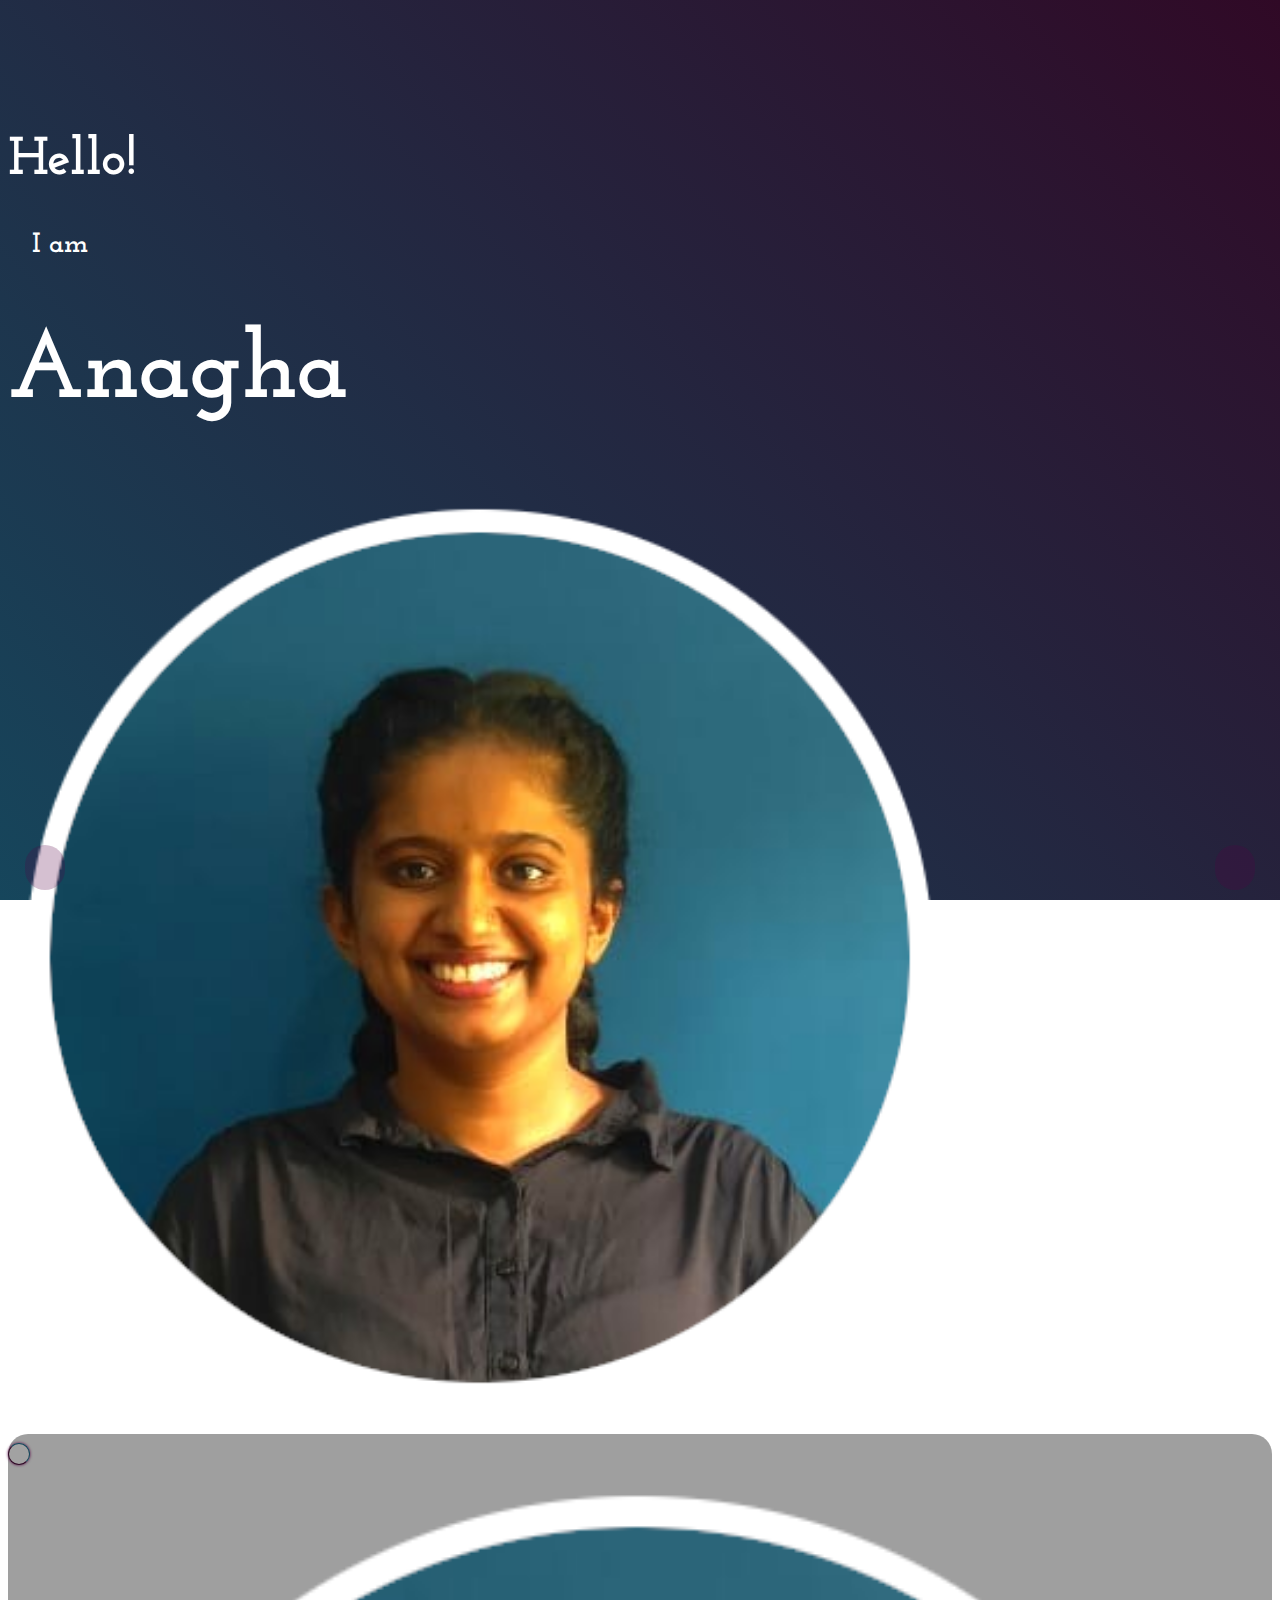
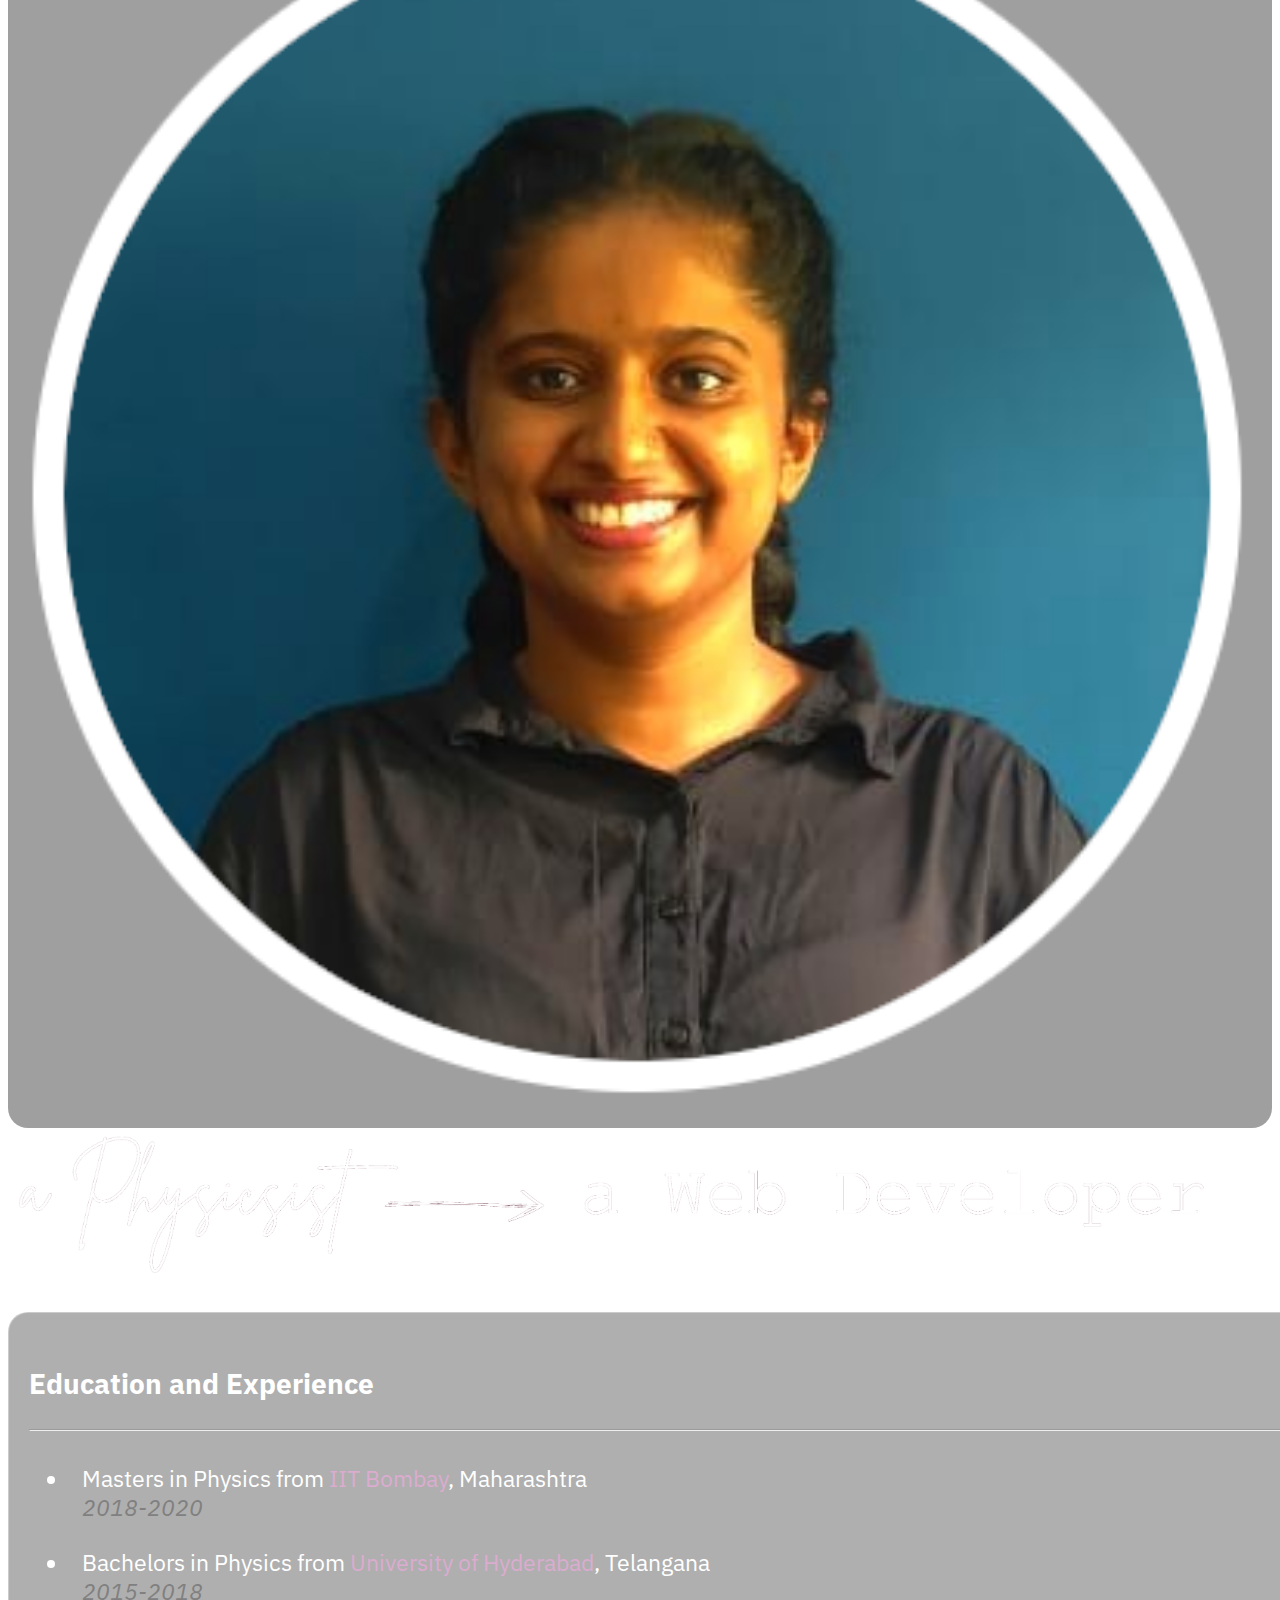
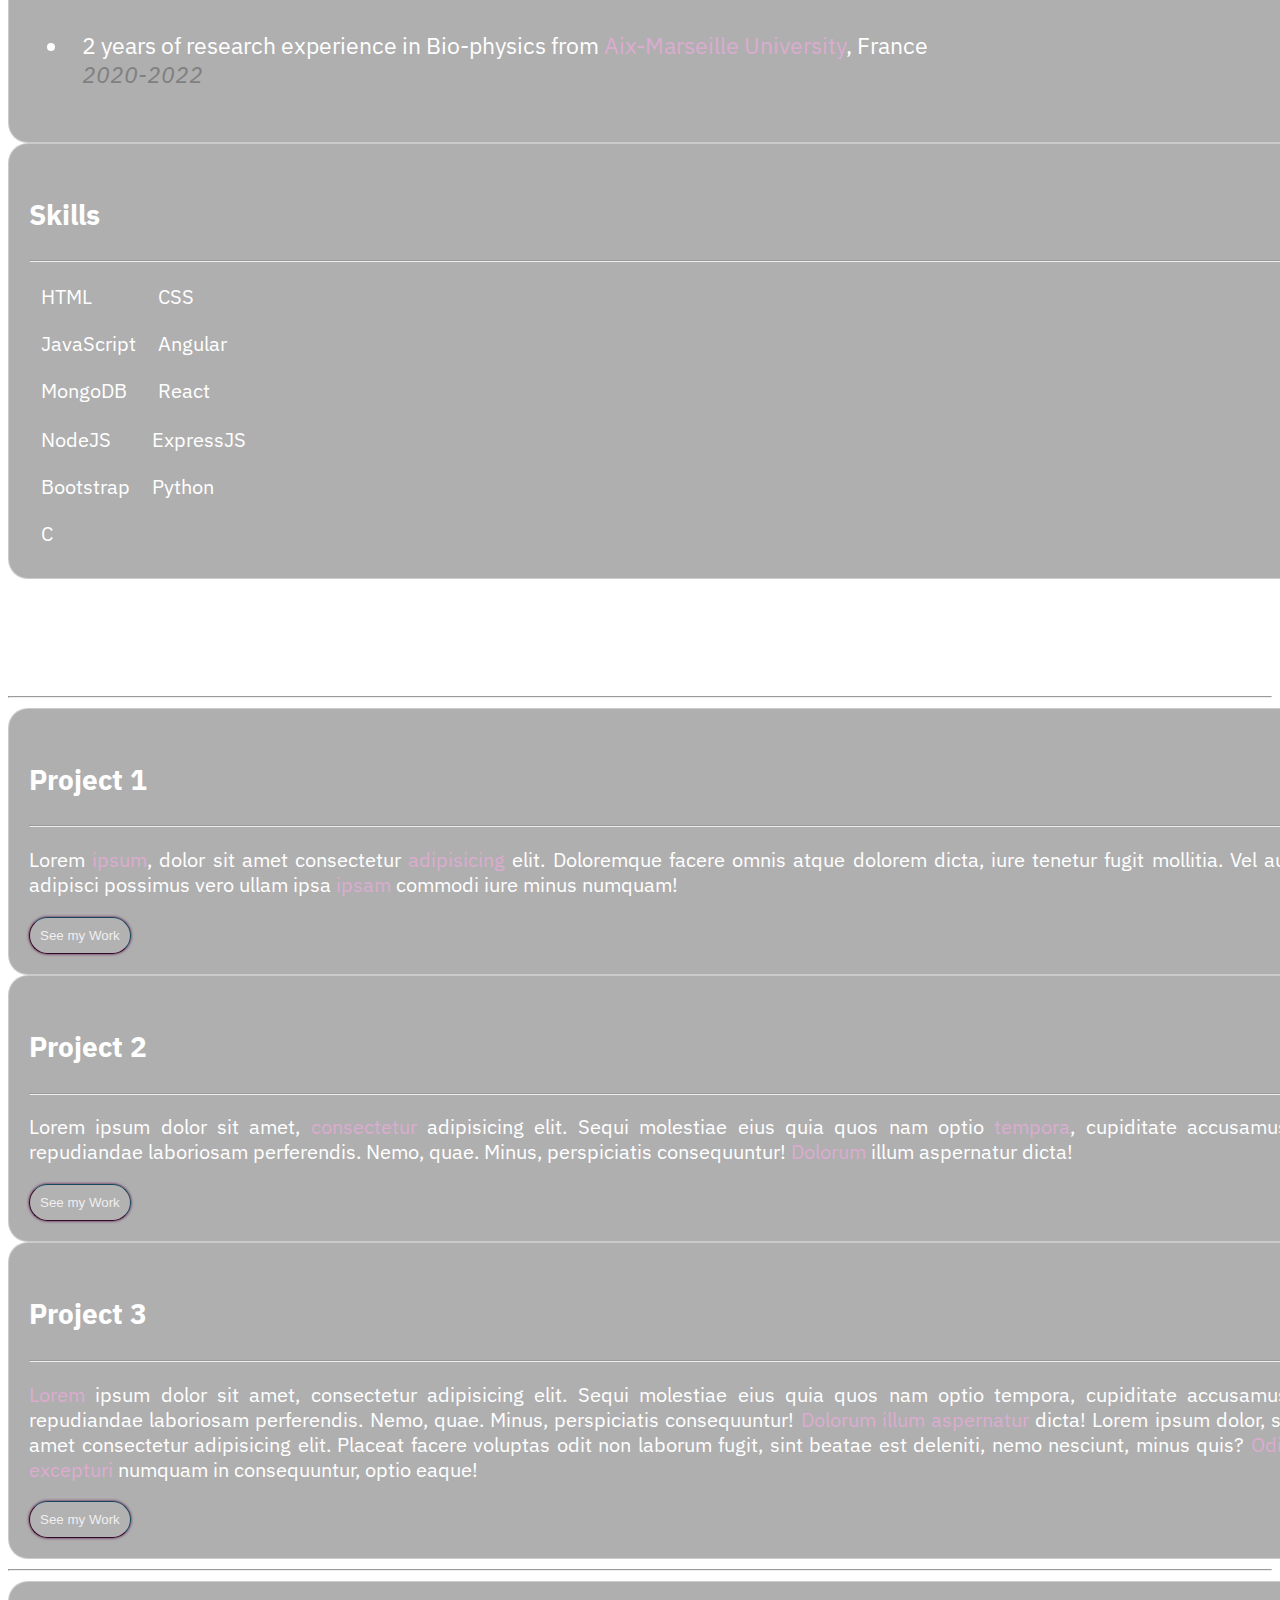
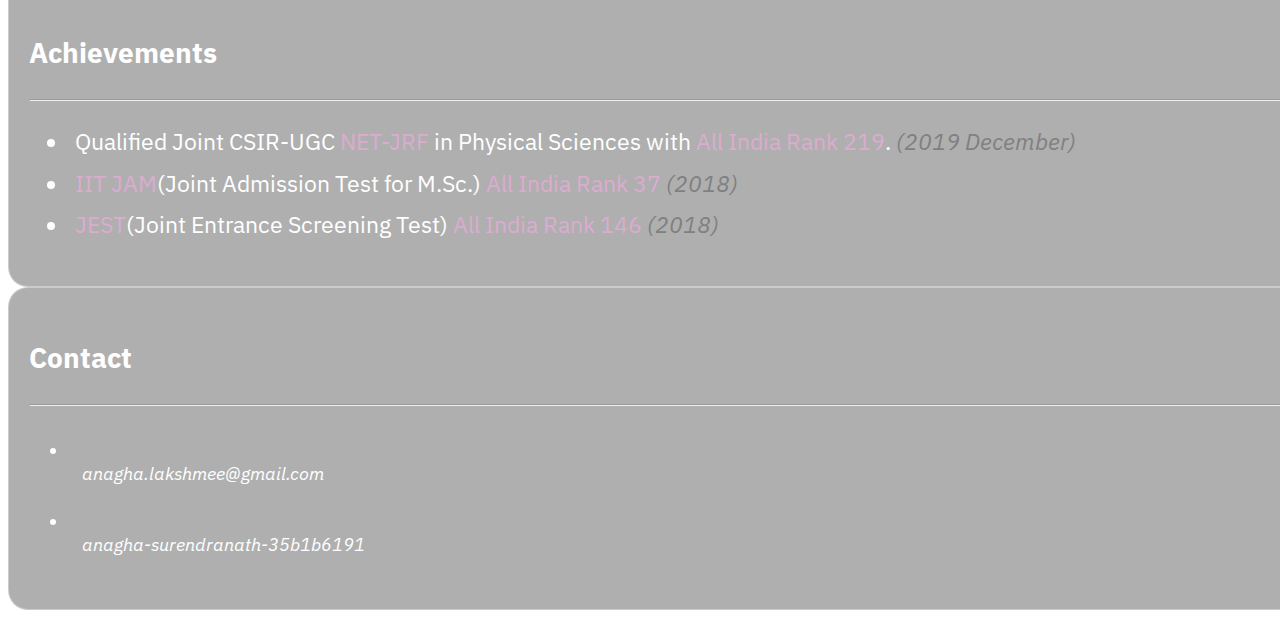
==== index.html @ 456cddeb "modad-dialogue-centered" ====
<!DOCTYPE html>
<html lang="en">

<head>
    <meta charset="UTF-8">
    <meta name="viewport" content="width=device-width, initial-scale=1.0">
    <title>Hello! I am Anagha</title>
    <link rel="stylesheet" href="https://cdnjs.cloudflare.com/ajax/libs/font-awesome/6.4.2/css/all.min.css"
        integrity="sha512-z3gLpd7yknf1YoNbCzqRKc4qyor8gaKU1qmn+CShxbuBusANI9QpRohGBreCFkKxLhei6S9CQXFEbbKuqLg0DA=="
        crossorigin="anonymous" referrerpolicy="no-referrer" />
    <link href="https://cdn.jsdelivr.net/npm/bootstrap@5.3.2/dist/css/bootstrap.min.css" rel="stylesheet"
        integrity="sha384-T3c6CoIi6uLrA9TneNEoa7RxnatzjcDSCmG1MXxSR1GAsXEV/Dwwykc2MPK8M2HN" crossorigin="anonymous">
    <script src="https://cdn.jsdelivr.net/npm/bootstrap@5.3.2/dist/js/bootstrap.bundle.min.js"
        integrity="sha384-C6RzsynM9kWDrMNeT87bh95OGNyZPhcTNXj1NW7RuBCsyN/o0jlpcV8Qyq46cDfL"
        crossorigin="anonymous"></script>
    <link rel="stylesheet" href="./style.css">

</head>

<body>

    <!---fixed elements starts here-->
    <a href="#section1">
        <div class="up">
            <i class="fa-solid fa-chevron-up"></i>
        </div>
    </a>
    <a href="#contactsection">
        <div class="contactme">
            <i class="fa-regular fa-envelope"></i>
        </div>
    </a>
    <!--Fixed elements ends here-->

    <main class="container-lg m-x:auto p-3">

        <div class="intro" id="section1">
            <!----hello---->
            <div class="mx-auto  my-0 container w-75">
                <div class="row py-0">
                    <div class="col-md-6">
                        <dic class="hello mx-auto p-0 my-0">
                            <h2 class="text-white d-inline-block m-0 hello">Hello! </h2>
                            <h3 class="text-white text-left d-inline-block m-0 iam">&nbsp;&nbsp; I am </h3>
                            <h1 class="text-white m-0 anagha">Anagha</h1>
                        </dic>
                    </div>
                    <div class="col-md-6 pe-5">


                        <img src="./images/photo.png" alt="My Photo" class="dp mx-5 btn"  data-bs-toggle="modal"
                        data-bs-target="#exampleModal" width="75%">
                        <!-- Button trigger modal -->
                        <!-- <button type="button" class="btn btn-primary" data-bs-toggle="modal"
                            data-bs-target="#exampleModal">
                            Launch demo modal
                        </button> -->

                        <!-- Modal -->
                        <div class="modal fade" id="exampleModal" tabindex="-1" aria-labelledby="My Photo"
                            aria-hidden="true">
                            <div class="modal-dialog modal-dialog-centered">
                                <div class="modal-content"  data-bs-theme="dark"  data-bs-dismiss="modal">
                                    
                                            <button type="button" class="btn-close" data-bs-dismiss="modal"
                                                aria-label="Close" ></button>
                                        
                                    
                                    <div class="modal-body">
                                        <img src="./images/photo.png" alt="My Photo" width="100%">
                                    </div>
                                </div>
                            </div>
                        </div>


                    </div>
                </div>
            </div>

            <!---a webdeveloper!--->
            <div class="caption ">
                <img src="./images/a Web Developer.png" alt="a Physicsist to a Web Developer!" width="95%">
                <img src="./images/curser-2.gif" alt="" style="width:0.3%;vertical-align:top;padding-top:2.5%;">
            </div>
        </div>
        <div class="row secondrow g-3">
            <div class="col-lg-8">
                <div class="education bubble">
                    <h3 class="bubblehead">
                        <i class="fa-solid fa-graduation-cap"></i> Education and Experience
                    </h3>
                    <hr>
                    <ul>
                        <li>
                            Masters in Physics from <span class="pink">IIT Bombay</span>, Maharashtra <br>
                            <span class="year"> 2018-2020</span> <span class="cgpa d-inline-block mx-5 p-1"> CGPA :
                                8.86/10 </span>
                        </li>
                        <li>
                            Bachelors in Physics from <span class="pink">University of Hyderabad</span>, Telangana
                            <br>
                            <span class="year"> 2015-2018</span><span class="cgpa d-inline-block mx-5 p-1"> CGPA :
                                8.82/10</span>

                        </li>
                        <li>
                            2 years of research experience in Bio-physics from <span class="pink">Aix-Marseille
                                University</span>, France<br>
                            <span class="year"> 2020-2022</span> <span class="cgpa d-inline-block mx-5 p-1">
                                Co-authorship in paper (accepted by PNAS)</span>

                        </li>
                    </ul>
                </div>


            </div>
            <div class="col-lg-4">

                <div class="skills bubble">
                    <h3 class="bubblehead">
                        <i class="fa-solid fa-laptop-code"></i> Skills
                    </h3>
                    <hr>
                    <table class="skilltable d-inline-block">
                        <tr>
                            <td><i class="fa-brands fa-html5"></i> HTML</td>
                            <td><i class="fa-brands fa-css3-alt"></i> CSS</td>
                        </tr>
                        <tr>
                            <td><i class="fa-brands fa-square-js"></i> JavaScript</td>
                            <td><i class="fa-brands fa-angular"></i> Angular</td>
                        </tr>
                        <tr>
                            <td><i class="fa-solid fa-database"></i> MongoDB</td>
                            <td><i class="fa-brands fa-react"></i> React</td>
                        </tr>

                    </table>
                    <table class="skilltable d-inline-block">
                        <tr>
                            <td><i class="fa-brands fa-node"></i> NodeJS</td>
                            <td> ExpressJS</td>
                        </tr>
                        <tr>
                            <td><i class="fa-brands fa-bootstrap"></i> Bootstrap</td>
                            <td><i class="fa-brands fa-python"></i> Python</td>
                        </tr>
                        <tr>
                            <td><i class="fa-solid fa-copyright"></i> C</td>
                            <td></td>
                        </tr>
                    </table>
                </div>
            </div>
        </div>
        <br>
        <h3 class="bubblehead ps-3">
            <i class="fa-regular fa-folder-open"></i> My Projects
        </h3>
        <hr>
        <div class="row thirdrow g-3">
            <div class="col-lg-6">
                <div class="education bubble">
                    <h3 class="bubblehead">
                        <i class="fa-regular fa-file"></i> Project 1
                    </h3>
                    <hr>
                    <p>
                        Lorem <span class="pink">ipsum</span>, dolor sit amet consectetur <span
                            class="pink">adipisicing</span> elit. Doloremque facere omnis atque
                        dolorem
                        dicta, iure tenetur fugit mollitia. Vel aut adipisci possimus vero ullam ipsa <span
                            class="pink">ipsam</span> commodi
                        iure
                        minus numquam!
                    </p>
                    <div class="text-center">
                        <button> See my Work </button>
                    </div>

                </div>


            </div>
            <div class="col-lg-6">

                <div class="bubble">
                    <h3 class="bubblehead">
                        <i class="fa-regular fa-file"></i> Project 2
                    </h3>
                    <hr>
                    <p>
                        Lorem ipsum dolor sit amet, <span class="pink">consectetur</span> adipisicing elit. Sequi
                        molestiae eius quia quos nam
                        optio <span class="pink">tempora</span>, cupiditate accusamus, repudiandae laboriosam
                        perferendis. Nemo, quae. Minus,
                        perspiciatis consequuntur! <span class="pink">Dolorum</span> illum aspernatur dicta!
                    </p>
                    <div class="text-center">
                        <button> See my Work </button>
                    </div>



                </div>
            </div>
            <div class="col-lg-12">
                <div class="bubble">
                    <h3 class="bubblehead">
                        <i class="fa-regular fa-file"></i> Project 3
                    </h3>
                    <hr>
                    <p>
                        <span class="pink">Lorem</span> ipsum dolor sit amet, consectetur adipisicing elit. Sequi
                        molestiae eius quia quos nam
                        optio tempora, cupiditate accusamus, repudiandae laboriosam perferendis. Nemo, quae. Minus,
                        perspiciatis consequuntur! <span class="pink">Dolorum illum aspernatur</span> dicta!
                        Lorem ipsum dolor, sit amet consectetur adipisicing elit. Placeat facere voluptas odit non
                        laborum fugit, sint beatae est deleniti, nemo nesciunt, minus quis? <span class="pink">Odio
                            excepturi</span> numquam
                        in
                        consequuntur, optio eaque!
                    </p>
                    <div class="text-center">
                        <button> See my Work </button>
                    </div>


                </div>
            </div>
        </div>
        <hr>


        <div class="row fourthrow g-3">
            <!---Achievements-->
            <div class="col-lg-8">
                <div class="achievements bubble">
                    <h3 class="bubblehead">
                        <i class="fa-solid fa-award"></i> Achievements
                    </h3>
                    <hr>
                    <ul class="achievements">
                        <li>
                            Qualified Joint CSIR-UGC <span class="pink">NET-JRF</span> in Physical Sciences
                            with <span class="pink">All India Rank 219</span>. <span class="year">(2019 December)
                            </span> </li>
                        <li>
                            <span class="pink">IIT JAM</span>(Joint Admission Test for M.Sc.) <span class="pink">All
                                India Rank 37</span> <span class="year">(2018)</span>
                        </li>
                        <li>
                            <span class="pink">JEST</span>(Joint Entrance Screening Test) <span class="pink">All
                                India
                                Rank 146</span> <span class="year">(2018)</span>
                        </li>
                    </ul>
                </div>

            </div>
            <!--Contact-->
            <div class="col-lg-4">
                <div class="contact bubble" id="contactsection">
                    <h3 class="bubblehead">
                        <i class="fa-regular fa-address-card"></i> Contact
                    </h3>
                    <hr>
                    <ul class="contact">
                        <li>
                            <a href="mailto:anagha.lakshmee@gmail.com"><i class="fa-solid fa-envelope"></i> <br>
                                anagha.lakshmee@gmail.com</a>
                        <li>
                            <a href="https://www.linkedin.com/in/anagha-surendranath-35b1b6191/" traget="_blank"><i
                                    class="fa-brands fa-linkedin"></i> <br> anagha-surendranath-35b1b6191</a>
                        </li>

                    </ul>
                </div>


            </div>

        </div>




    </main>
</body>

</html>
---- style.css ----
@import url('https://fonts.googleapis.com/css2?family=Amatic+SC&family=Exo&family=Gruppo&family=IBM+Plex+Mono:wght@300&family=IBM+Plex+Sans:wght@300&family=Josefin+Slab:wght@300&family=Montserrat+Alternates&family=Ubuntu+Mono&family=Varela+Round&family=Victor+Mono:wght@100&display=swap');

body {
    background-image: linear-gradient(45deg, #16465c, rgb(48, 9, 38));
    background-attachment: fixed;
    /* font-family: 'Ubuntu Mono', monospace; */
    /* font-family: 'Varela Round', sans-serif; */
    /* font-family: 'IBM Plex Mono', monospace; */
    /* font-family: 'Victor Mono', monospace; */
    font-family: 'IBM Plex Sans', sans-serif;
    color: white;
    font-size: calc(7px + 1vw);
}

.year {
    font-style: italic;
    color: grey;
}

p {
    text-align: justify;
}

li {
    font-size: calc(10px + 1vw);
    padding: 1vw;
}

.contact li,
.contact a {
    font-size: calc(5px + 1vw);
    text-decoration: none;
    font-style: italic;
    color: white;

}

.achievements li {
    padding: 0.5vw;
}

i {
    color: rgb(219, 172, 207);
}

h1 {
    font-size: calc(20px + 6vw);
}

h2 {
    font-size: calc(15px + 3vw);
}

h3 {
    font-size: calc(15px + 1vw);
}

.skills ul {
    list-style: none;
    padding: 0;
    text-align: center;
}

.skills li {
    list-style: none;
    padding: 0;
    text-align: center;
}

.pink {
    color: rgb(219, 172, 207);
}

.intro h2,
.intro h1,
.intro h3 {
    font-family: 'Josefin Slab', serif;
}

.intro {
    padding-top: calc(5px + 6vw);
    margin-bottom: calc(3px + 2vw);
    /* height: 600px; */
}

.bubble {
    background-color: rgba(0, 0, 0, 0.315);
    width: 100%;
    height: 100%;
    min-height: fit-content;
    border: solid 1px rgba(255, 255, 255, 0.342);
    border-radius: 20px;
    color: white;
    padding: 20px;
    padding-top: 25px;
}

.project {
    margin: 20px;
    border: solid 1px rgba(255, 255, 255, 0.137);
    border-radius: 20px;
    background-color: rgba(0, 0, 0, 0.315);
}

.skilltable td {
    padding: 10px;
}

button {
    background-color: rgba(255, 255, 255, 0.041);
    color: rgba(255, 255, 255, 0.815);
    box-shadow: 0px 0px 3px rgb(85, 0, 67);
    border-radius: 20px;
    border: groove 1px;
    border-color:  #16465c #16465c rgb(48, 9, 38) rgb(48, 9, 38);
    padding: 10px;
    margin: auto;
    transition:0.5s ease-in-out;
}

span.cgpa {
    border: solid 1px rgba(255, 255, 255, 0.295);
    border-radius: 10px;
    color: rgba(255, 255, 255, 0.521);
    background-color: rgba(255, 87, 219, 0.096);
}
/****modal****/
.modal-body{
    background-color: rgba(0, 0, 0, 0);
}
.modal-content{
    background-color: rgba(0, 0, 0, 0.377);
    border-radius: 20px;
}

/*fixed elements*/
.up,.contactme{
    position:fixed;
    bottom: 10px;
    z-index: 10;
    height:40px;
    width:40px; 
    text-align: center;  
    padding-top: 5px;
    background-color:rgba(85, 0, 67, 0.247) ;
    border-radius: 20px;
    transition: 0.2s ease-in;
}
.up i,.contactme i{
    font-size: 18px;
    margin:0;
    padding: 0;
}
.up:hover,.contactme:hover{
    transform: scale(1.2);
}
.up{
    left:25px;
}
.contactme{
    right:25px;
}

/*mediaquery*/
@media(max-width:768px) {
    .intro {
        width: 100%;
    }
    .up,.contactme{
        padding-top: 10px;
    }
}
/* 
@media(min-width:768px) {

} */

/*hover effects*/
li:hover {
    transform: scale(1.005);
}

.cgpa {
    opacity: 0%;
    transition: 0.5s ease-in-out;
}

li:hover .cgpa {
    opacity: 100%;
}

td:hover {
    transform: scale(1.02);
}

.bubble:hover .bubblehead i {
    animation: spin 2s linear 0s infinite;
}

.bubble:hover h3 {
    text-shadow: 1px 1px 5px rgba(255, 255, 255, 0.466);
}

.hello {
    transition: 1s ease-in-out;
}

.hello:hover {
    transform: scale(1.5);
}


button:hover {
    transform: scale(1.08);
    box-shadow: 0px 0px 7px rgba(255, 243, 252, 0.315);


}
button:focus {
    box-shadow: 0px 0px 7px rgba(255, 243, 252, 0.315);
}
button:active {
    border-color: rgb(48, 9, 38) rgb(48, 9, 38) #16465c #16465c;
    box-shadow: 0px 0px 7px rgba(255, 243, 252, 0.315);

    /* background-color: rgba(32, 6, 26, 0); */
}
/*animations*/
@keyframes spin {
    0% {
        transform: rotateY(0deg);

    }

    50% {
        transform: rotateY(180deg);
    }

    100% {
        transform: rotatY(360deg);
    }

}
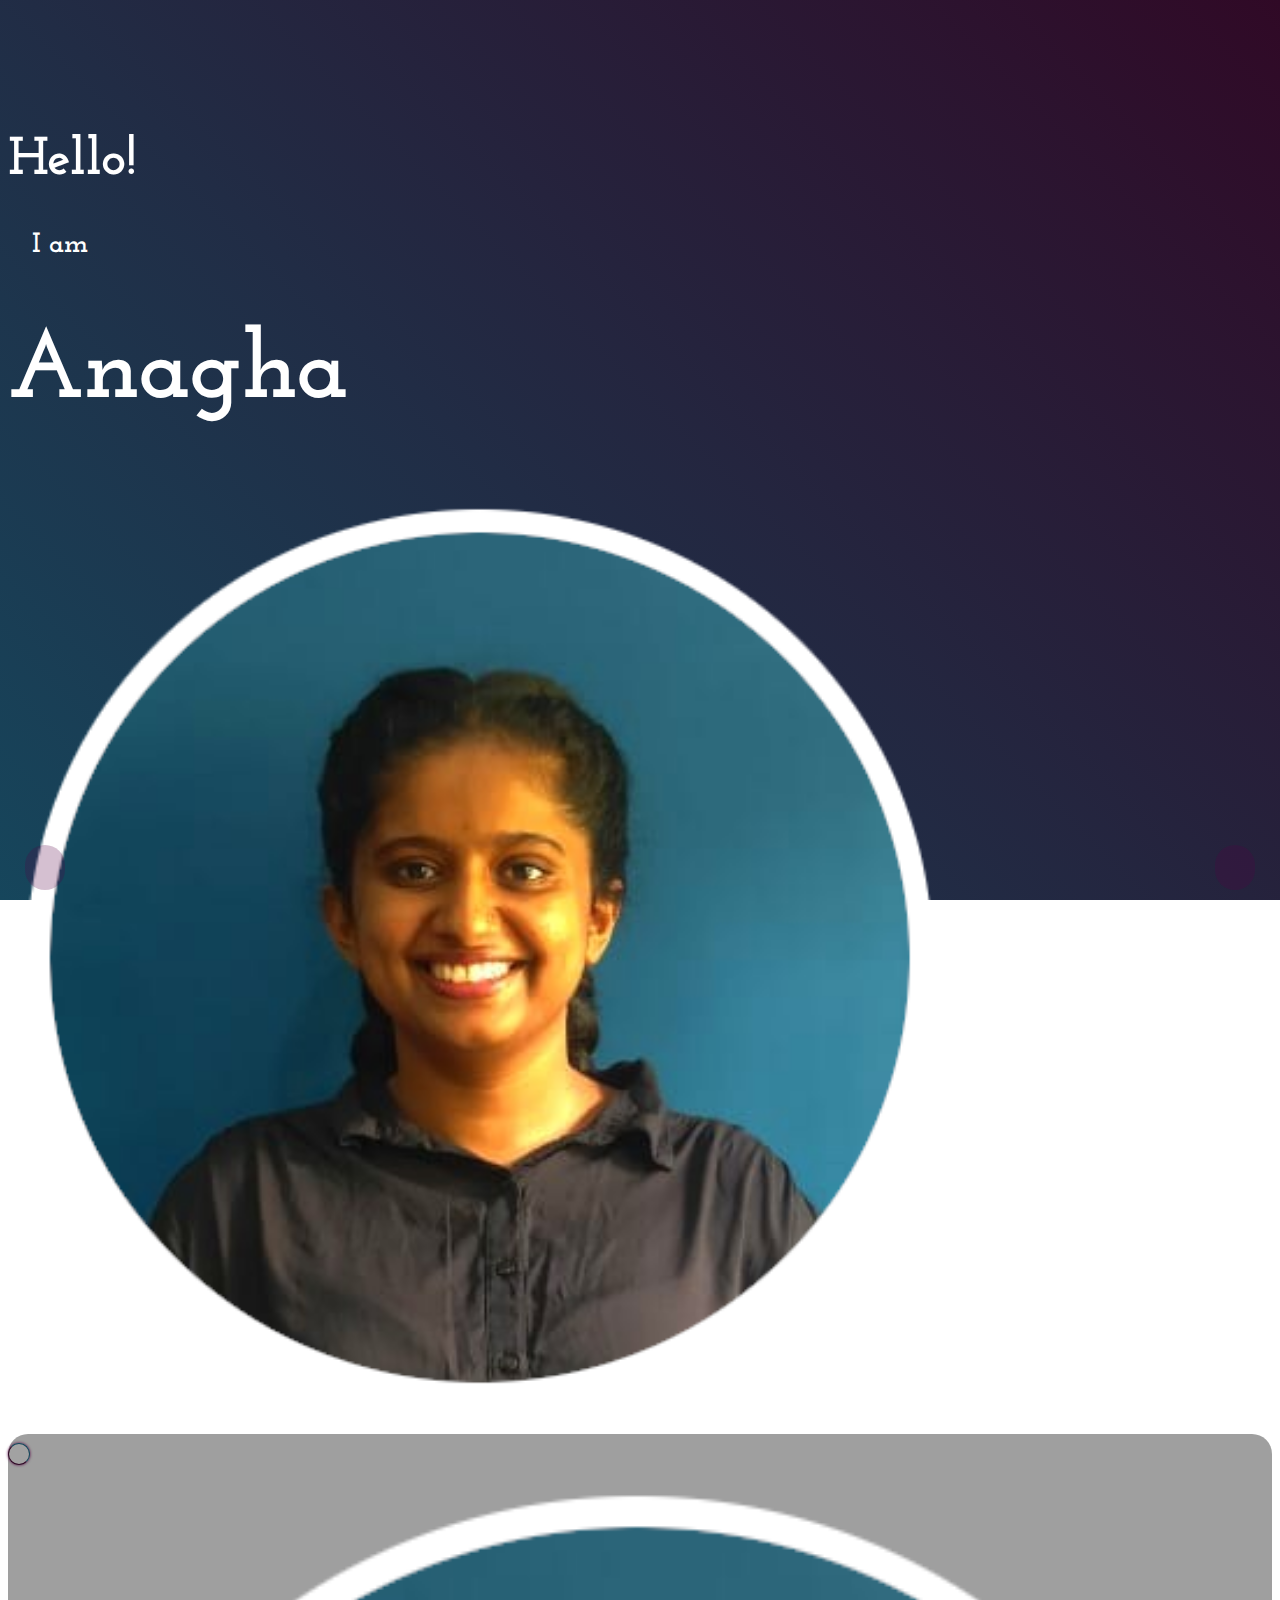
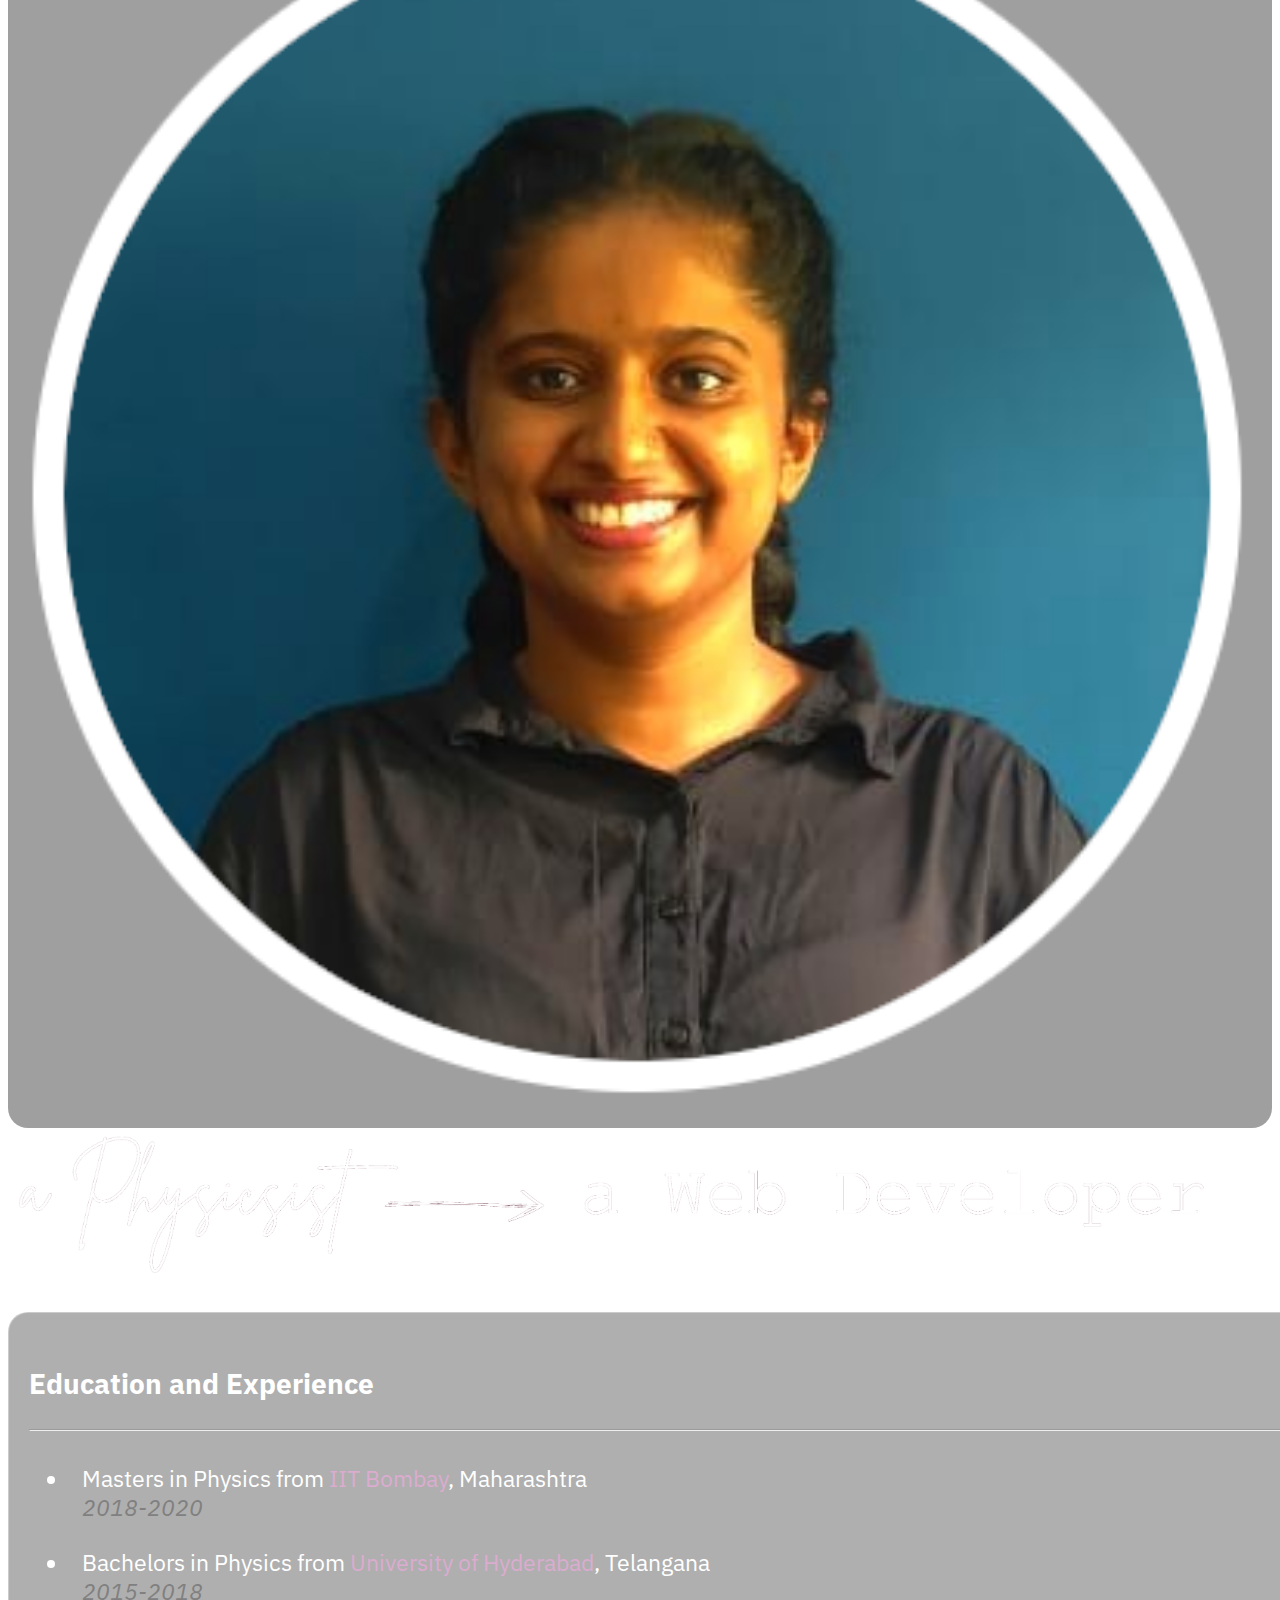
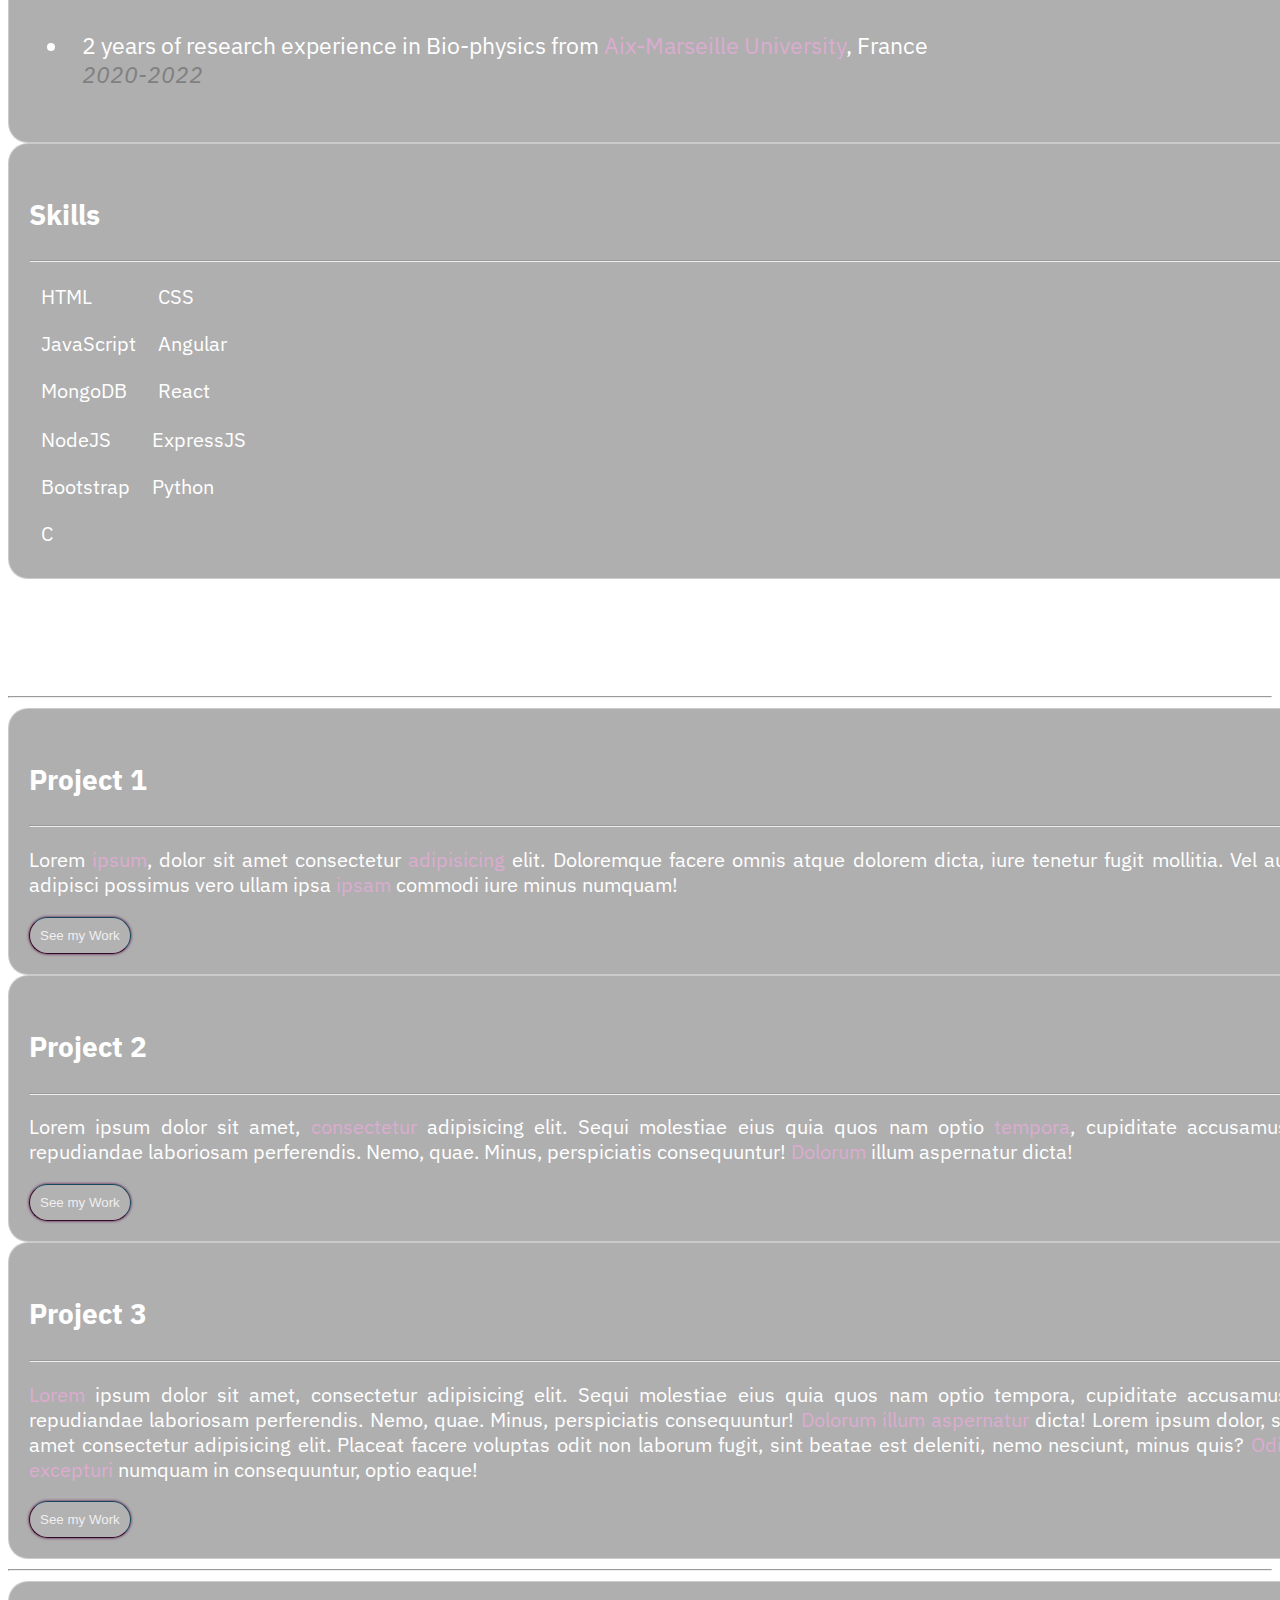
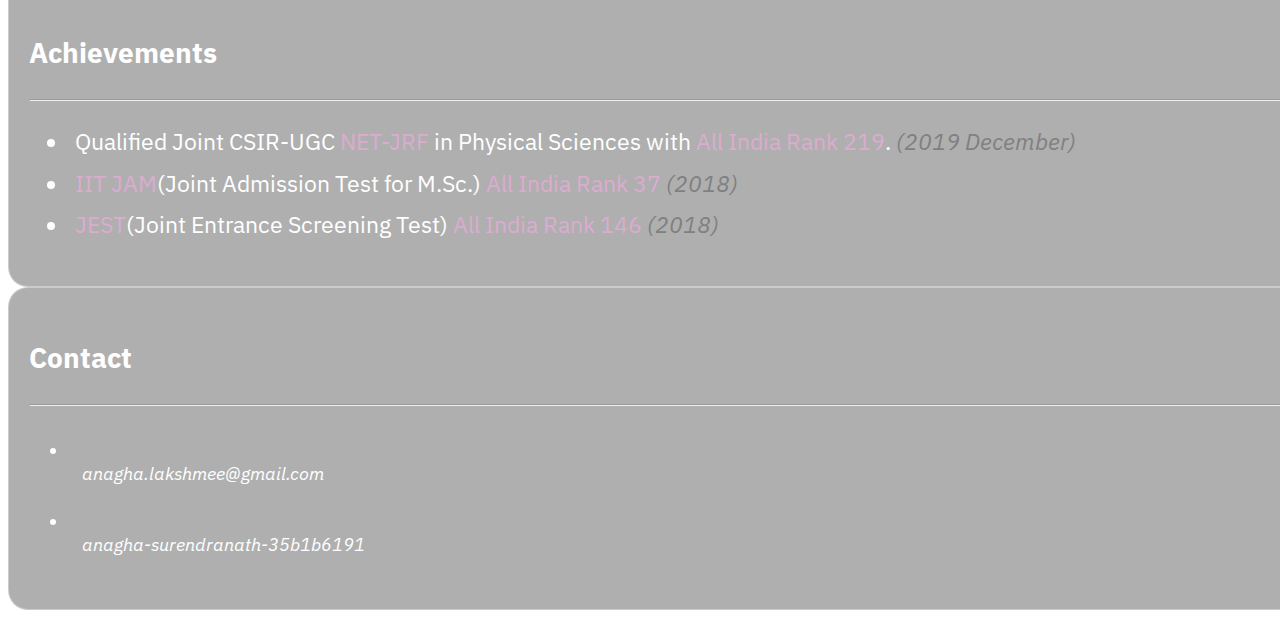
==== commit 6bf562c8: "cursor and favicon" ====
--- a/index.html
+++ b/index.html
@@ -14,6 +14,7 @@
         integrity="sha384-C6RzsynM9kWDrMNeT87bh95OGNyZPhcTNXj1NW7RuBCsyN/o0jlpcV8Qyq46cDfL"
         crossorigin="anonymous"></script>
     <link rel="stylesheet" href="./style.css">
+    <link rel="icon" type="image/x-icon" href="/images/favicon.ico">
 
 </head>
 
--- a/style.css
+++ b/style.css
@@ -10,6 +10,7 @@
     font-family: 'IBM Plex Sans', sans-serif;
     color: white;
     font-size: calc(7px + 1vw);
+    cursor: default;
 }
 
 .year {
@@ -127,10 +128,15 @@
 /****modal****/
 .modal-body{
     background-color: rgba(0, 0, 0, 0);
+    cursor: zoom-out;
 }
 .modal-content{
     background-color: rgba(0, 0, 0, 0.377);
     border-radius: 20px;
+}
+.dp{
+    border-radius: 100%;
+    cursor: zoom-in;
 }
 
 /*fixed elements*/
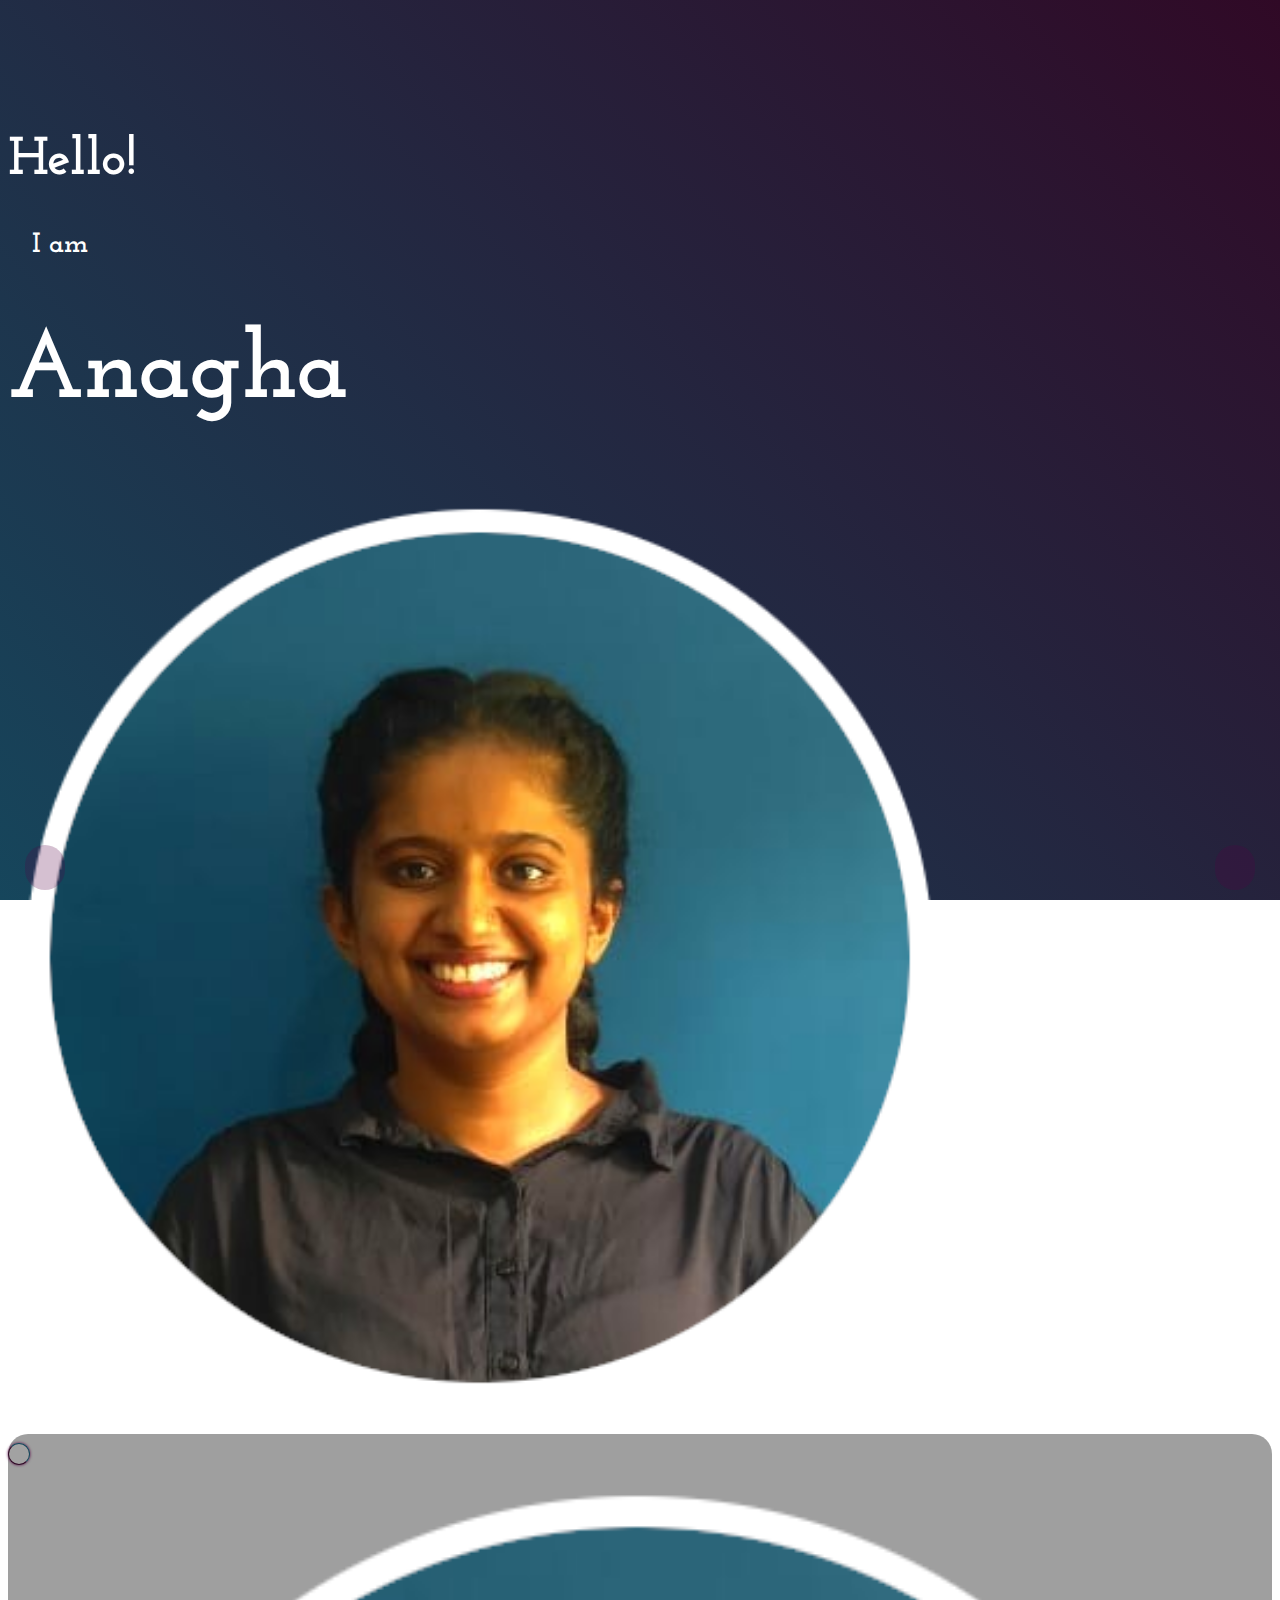
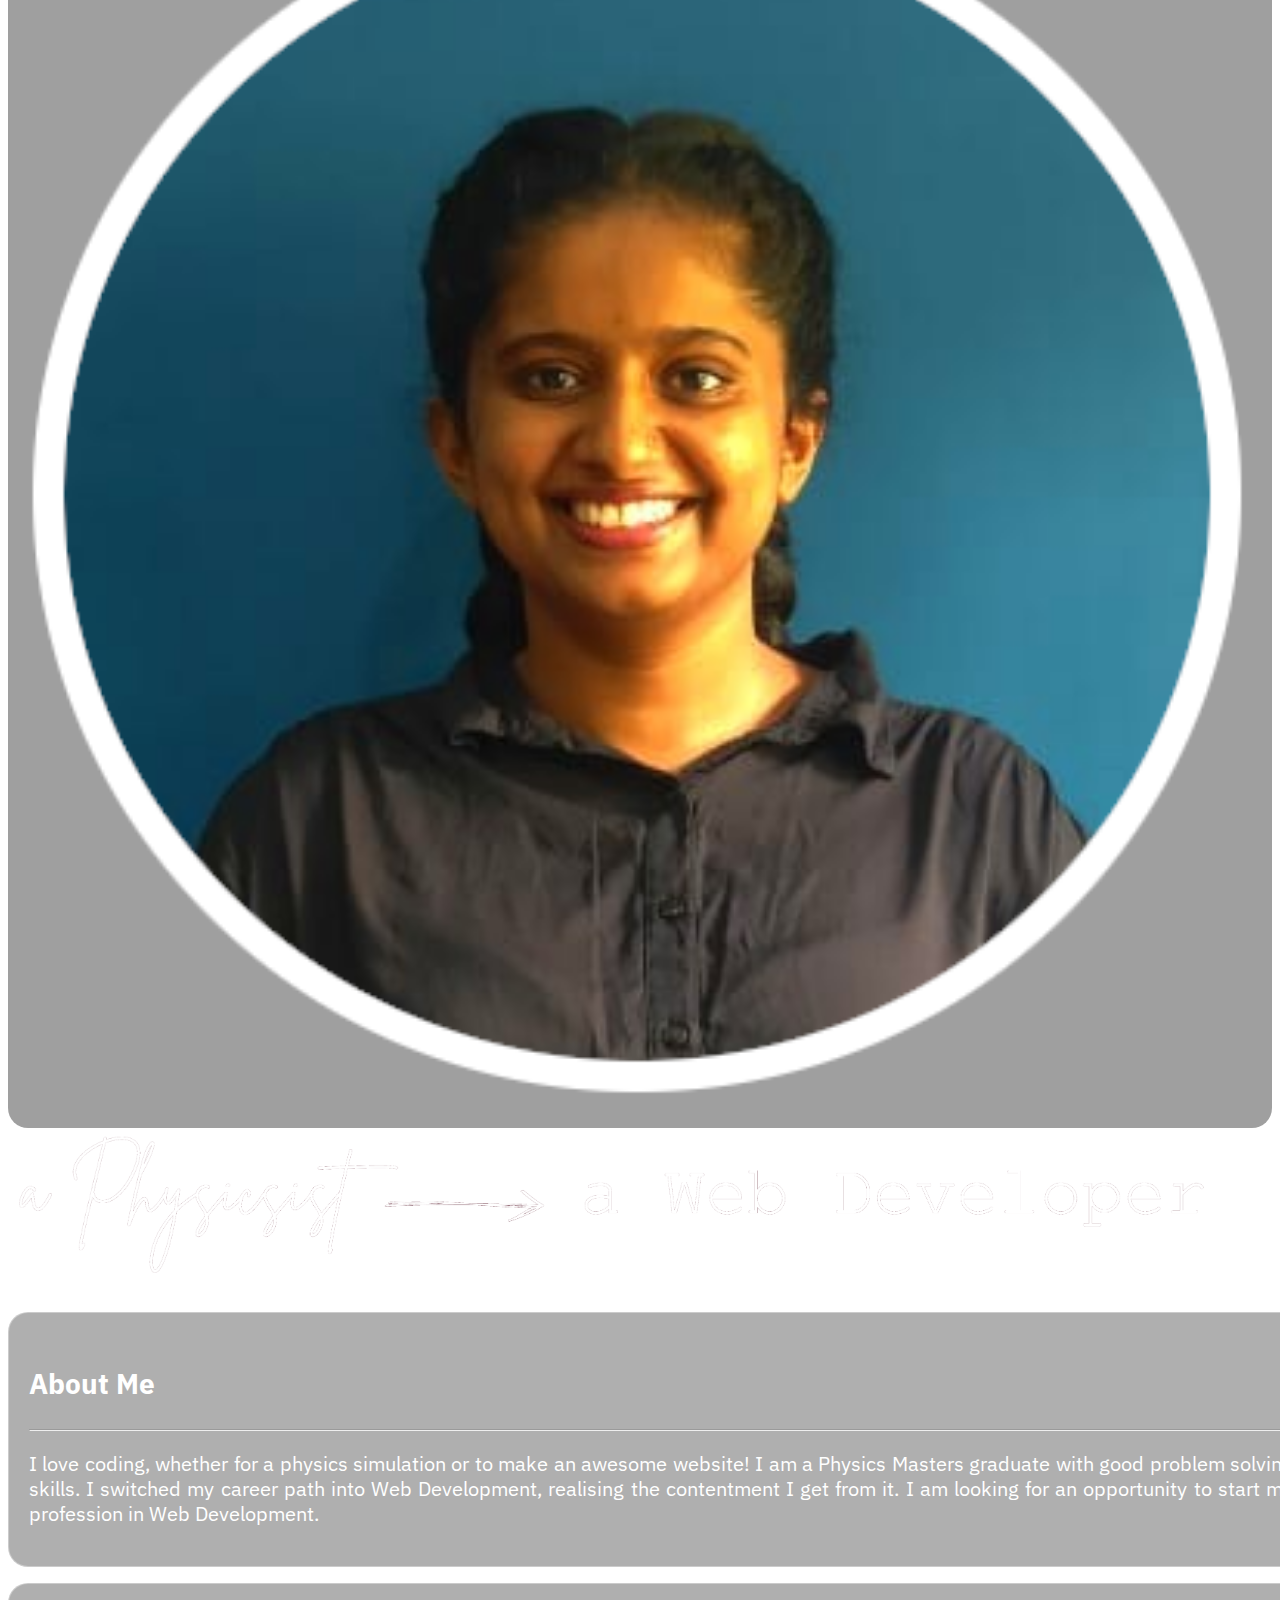
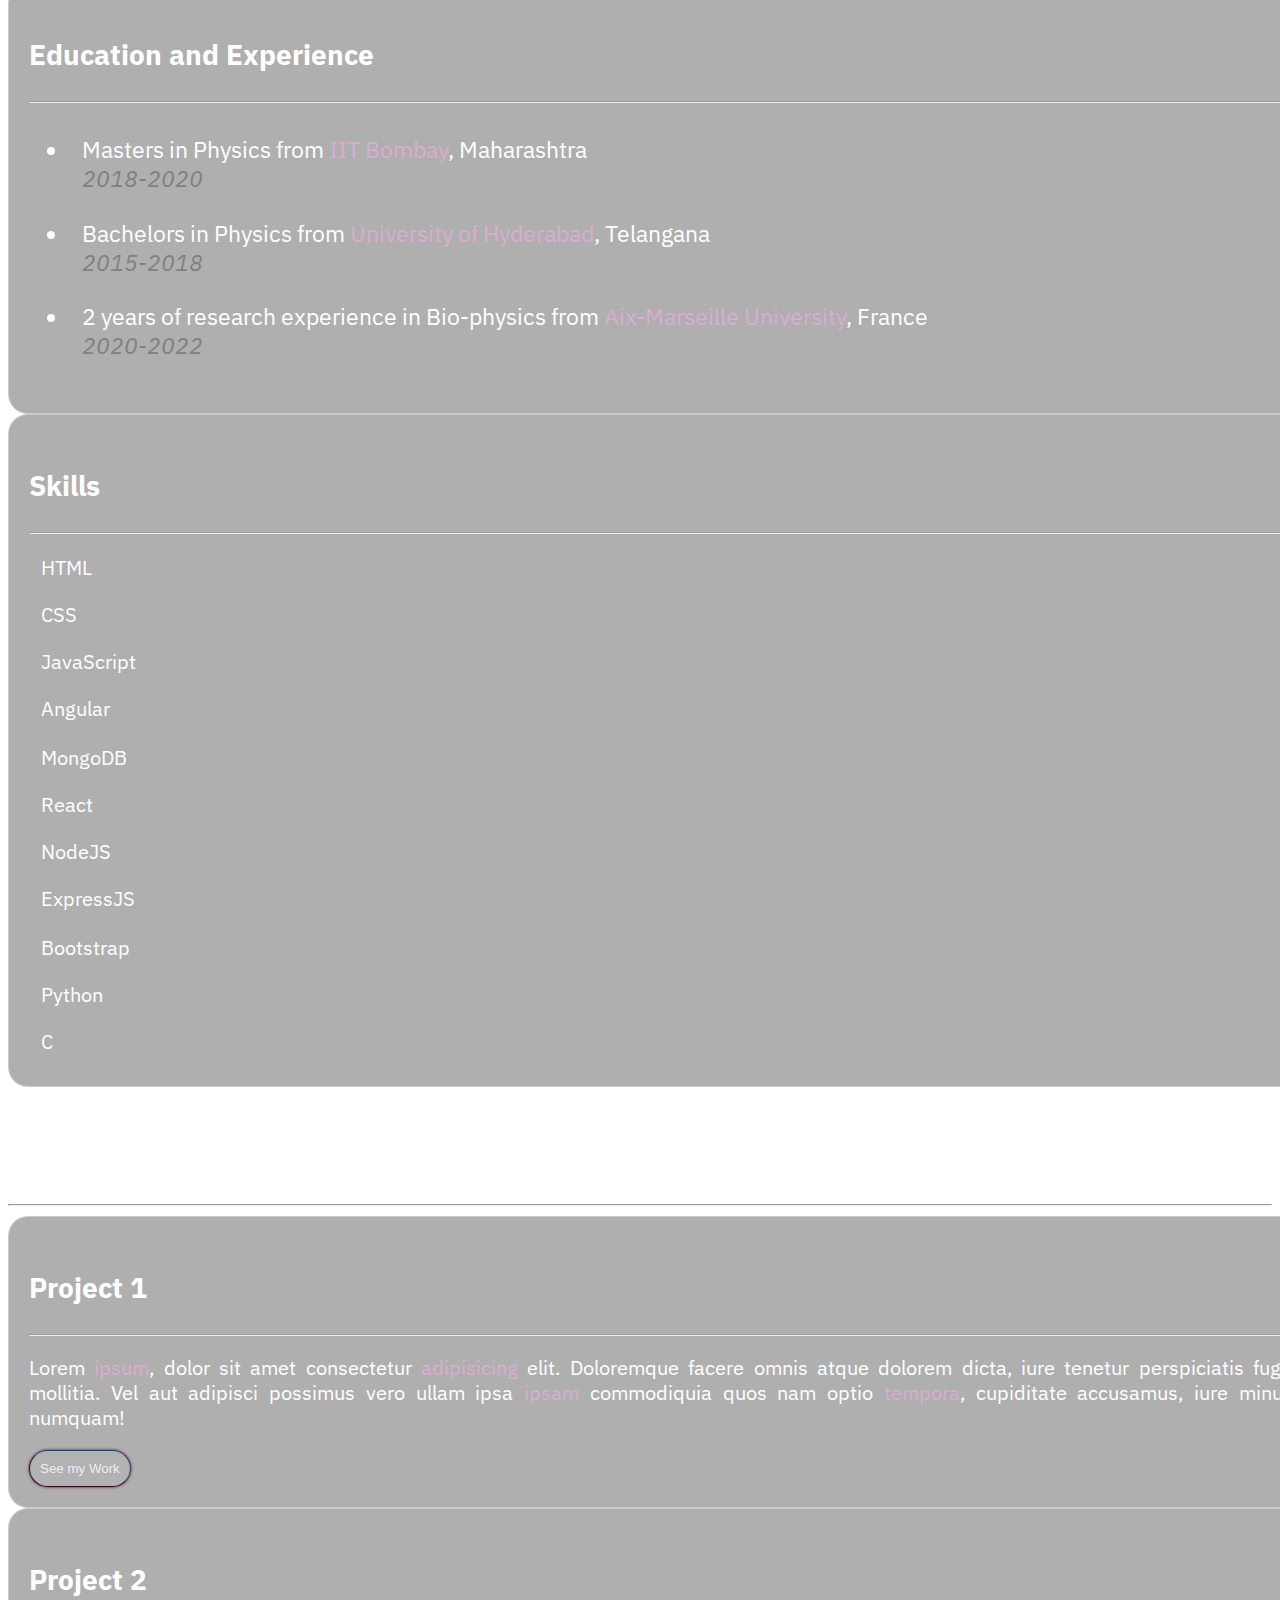
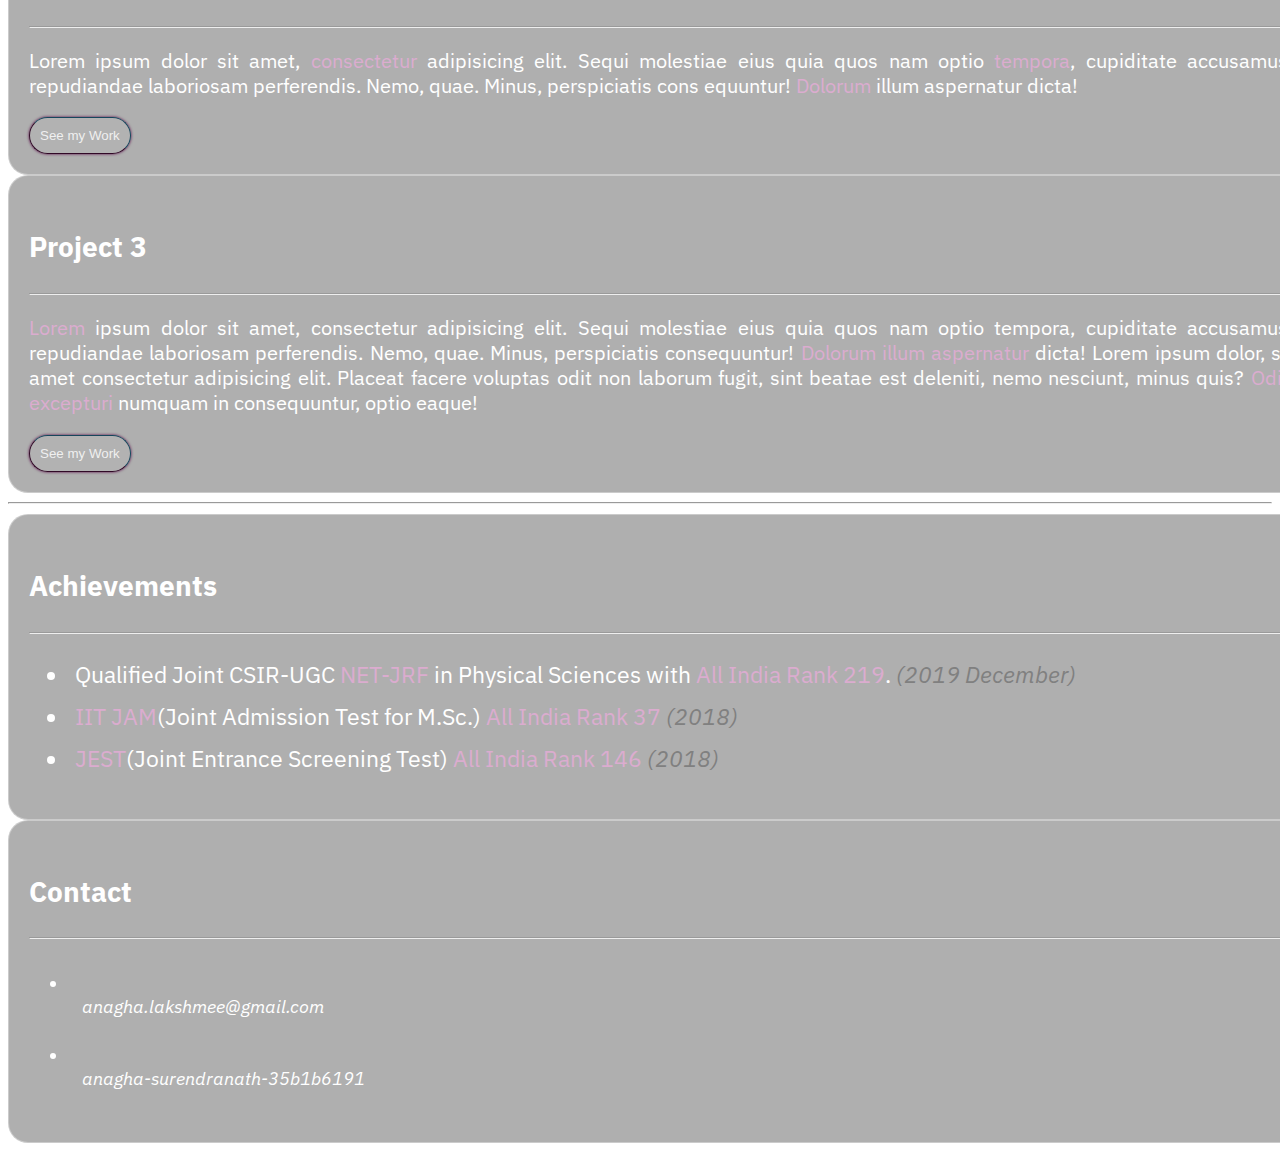
==== commit d113c1cd: "about me" ====
--- a/index.html
+++ b/index.html
@@ -49,8 +49,8 @@
                     <div class="col-md-6 pe-5">
 
 
-                        <img src="./images/photo.png" alt="My Photo" class="dp mx-5 btn"  data-bs-toggle="modal"
-                        data-bs-target="#exampleModal" width="75%">
+                        <img src="./images/photo.png" alt="My Photo" class="dp mx-5 btn" data-bs-toggle="modal"
+                            data-bs-target="#exampleModal" width="75%">
                         <!-- Button trigger modal -->
                         <!-- <button type="button" class="btn btn-primary" data-bs-toggle="modal"
                             data-bs-target="#exampleModal">
@@ -61,12 +61,12 @@
                         <div class="modal fade" id="exampleModal" tabindex="-1" aria-labelledby="My Photo"
                             aria-hidden="true">
                             <div class="modal-dialog modal-dialog-centered">
-                                <div class="modal-content"  data-bs-theme="dark"  data-bs-dismiss="modal">
-                                    
-                                            <button type="button" class="btn-close" data-bs-dismiss="modal"
-                                                aria-label="Close" ></button>
-                                        
-                                    
+                                <div class="modal-content" data-bs-theme="dark" data-bs-dismiss="modal">
+
+                                    <button type="button" class="btn-close" data-bs-dismiss="modal"
+                                        aria-label="Close"></button>
+
+
                                     <div class="modal-body">
                                         <img src="./images/photo.png" alt="My Photo" width="100%">
                                     </div>
@@ -85,8 +85,23 @@
                 <img src="./images/curser-2.gif" alt="" style="width:0.3%;vertical-align:top;padding-top:2.5%;">
             </div>
         </div>
+
         <div class="row secondrow g-3">
-            <div class="col-lg-8">
+            <div class="col-lg-9">
+                <div class="aboutme bubble">
+                    <h3 class="bubblehead">
+                        <i class="fa-solid fa-user"></i> About Me
+                    </h3>
+                    <hr>
+                    <p>
+                        I love coding, whether for a physics simulation or to make an awesome website! I am a Physics
+                        Masters graduate with good problem solving skills.
+                        I switched my career path into Web Development, realising the contentment I get from it. I am
+                        looking for an opportunity to start my profession in Web Development.
+
+                    </p>
+                </div>
+
                 <div class="education bubble">
                     <h3 class="bubblehead">
                         <i class="fa-solid fa-graduation-cap"></i> Education and Experience
@@ -117,7 +132,7 @@
 
 
             </div>
-            <div class="col-lg-4">
+            <div class="col-lg-3">
 
                 <div class="skills bubble">
                     <h3 class="bubblehead">
@@ -127,30 +142,39 @@
                     <table class="skilltable d-inline-block">
                         <tr>
                             <td><i class="fa-brands fa-html5"></i> HTML</td>
-                            <td><i class="fa-brands fa-css3-alt"></i> CSS</td>
+                        </tr>
+                        <td><i class="fa-brands fa-css3-alt"></i> CSS</td>
                         </tr>
                         <tr>
                             <td><i class="fa-brands fa-square-js"></i> JavaScript</td>
+                        </tr>
+                        <tr>
                             <td><i class="fa-brands fa-angular"></i> Angular</td>
                         </tr>
-                        <tr>
-                            <td><i class="fa-solid fa-database"></i> MongoDB</td>
-                            <td><i class="fa-brands fa-react"></i> React</td>
-                        </tr>
-
                     </table>
                     <table class="skilltable d-inline-block">
                         <tr>
+                            <td><i class="fa-solid fa-database"></i> MongoDB</td>
+                        </tr>
+                        <tr>
+                            <td><i class="fa-brands fa-react"></i> React</td>
+                        </tr>
+                        <tr>
                             <td><i class="fa-brands fa-node"></i> NodeJS</td>
+                        </tr>
+                        <tr>
                             <td> ExpressJS</td>
                         </tr>
+                    </table>
+                    <table class="skilltable d-inline-block">
                         <tr>
                             <td><i class="fa-brands fa-bootstrap"></i> Bootstrap</td>
+                        </tr>
+                        <tr>
                             <td><i class="fa-brands fa-python"></i> Python</td>
                         </tr>
                         <tr>
                             <td><i class="fa-solid fa-copyright"></i> C</td>
-                            <td></td>
                         </tr>
                     </table>
                 </div>
@@ -163,7 +187,7 @@
         <hr>
         <div class="row thirdrow g-3">
             <div class="col-lg-6">
-                <div class="education bubble">
+                <div class="bubble">
                     <h3 class="bubblehead">
                         <i class="fa-regular fa-file"></i> Project 1
                     </h3>
@@ -172,8 +196,9 @@
                         Lorem <span class="pink">ipsum</span>, dolor sit amet consectetur <span
                             class="pink">adipisicing</span> elit. Doloremque facere omnis atque
                         dolorem
-                        dicta, iure tenetur fugit mollitia. Vel aut adipisci possimus vero ullam ipsa <span
-                            class="pink">ipsam</span> commodi
+                        dicta, iure tenetur perspiciatis fugit mollitia. Vel aut adipisci possimus vero ullam ipsa <span
+                            class="pink">ipsam</span> commodiquia quos nam
+                            optio <span class="pink">tempora</span>, cupiditate accusamus,
                         iure
                         minus numquam!
                     </p>
@@ -197,7 +222,7 @@
                         molestiae eius quia quos nam
                         optio <span class="pink">tempora</span>, cupiditate accusamus, repudiandae laboriosam
                         perferendis. Nemo, quae. Minus,
-                        perspiciatis consequuntur! <span class="pink">Dolorum</span> illum aspernatur dicta!
+                        perspiciatis cons equuntur! <span class="pink">Dolorum</span> illum aspernatur dicta!
                     </p>
                     <div class="text-center">
                         <button> See my Work </button>
@@ -291,4 +316,4 @@
     </main>
 </body>
 
-</html>
+</html>--- a/style.css
+++ b/style.css
@@ -35,6 +35,13 @@
     color: white;
 
 }
+.education{
+    margin-top: 16px;
+}
+/****height of asides*****/
+.contact,.skills{
+    height:100%;
+}
 
 .achievements li {
     padding: 0.5vw;
@@ -87,7 +94,7 @@
 .bubble {
     background-color: rgba(0, 0, 0, 0.315);
     width: 100%;
-    height: 100%;
+    /* height: 100%; */
     min-height: fit-content;
     border: solid 1px rgba(255, 255, 255, 0.342);
     border-radius: 20px;
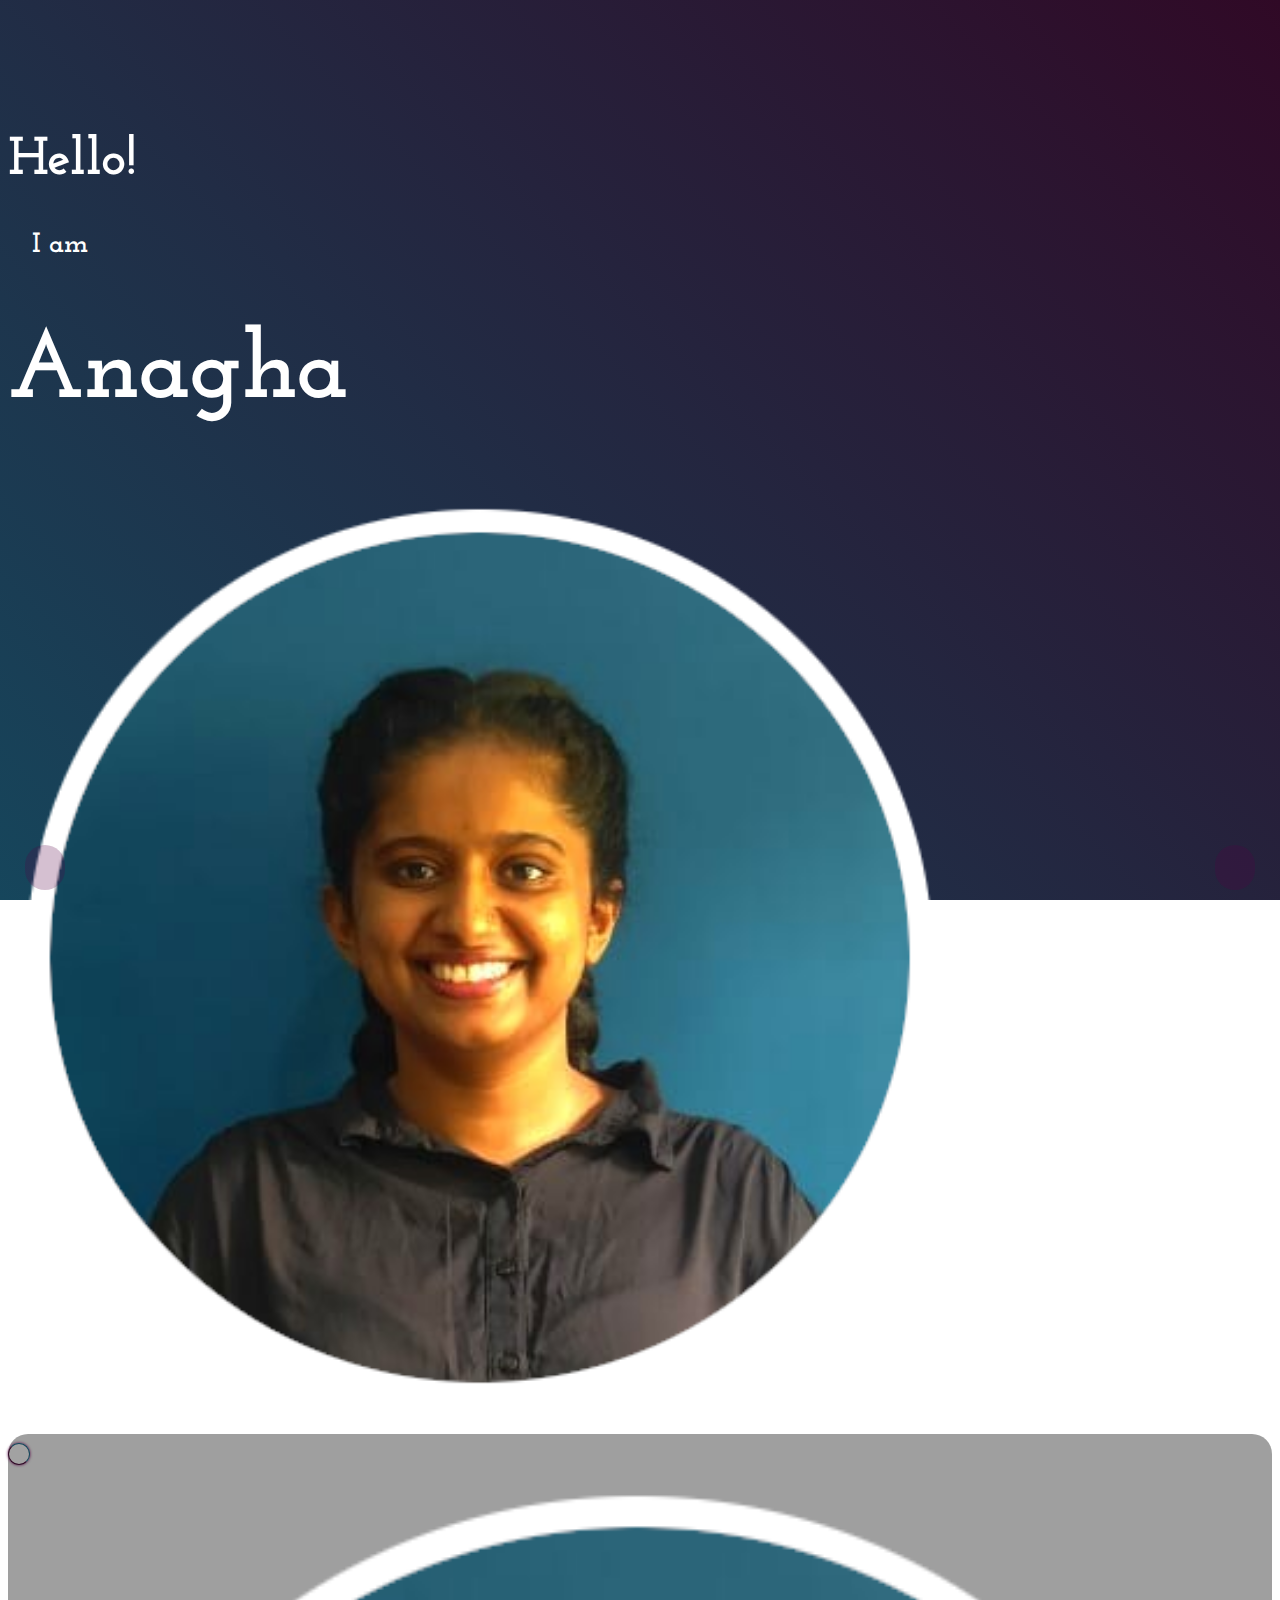
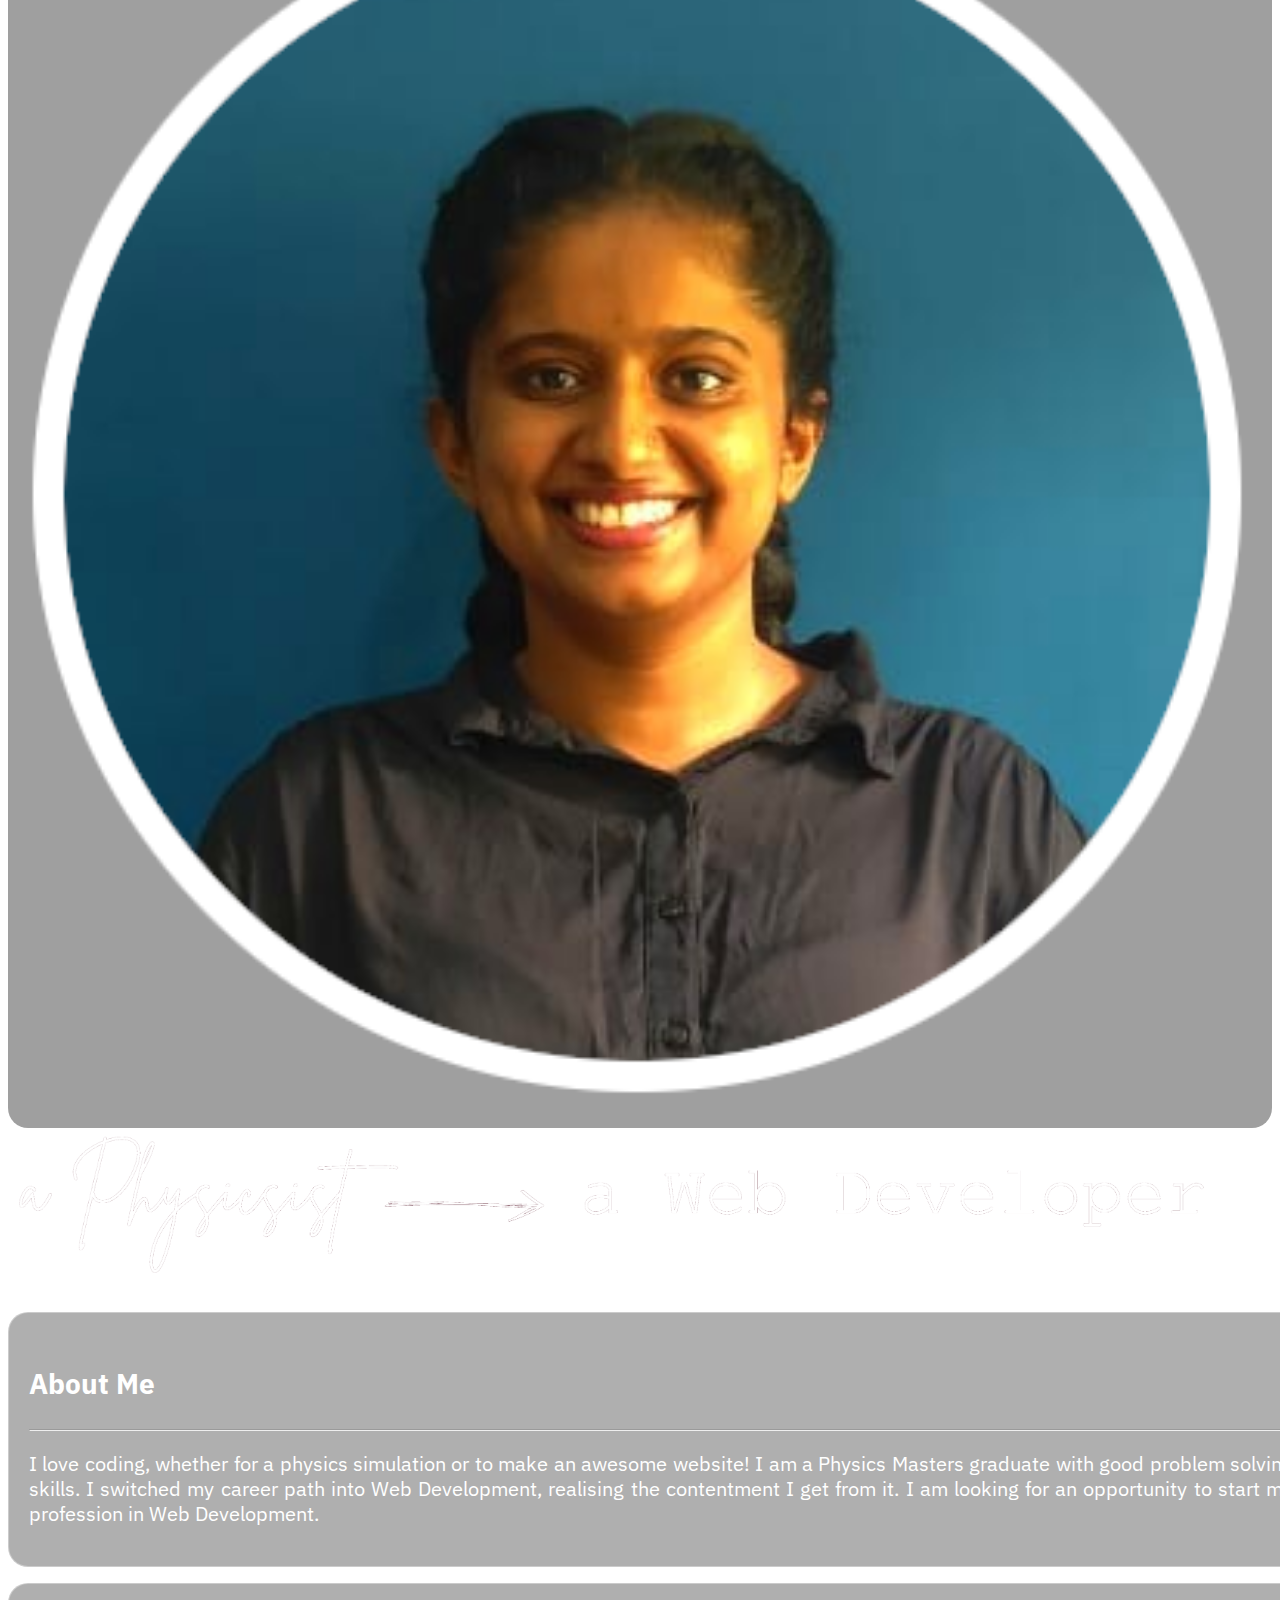
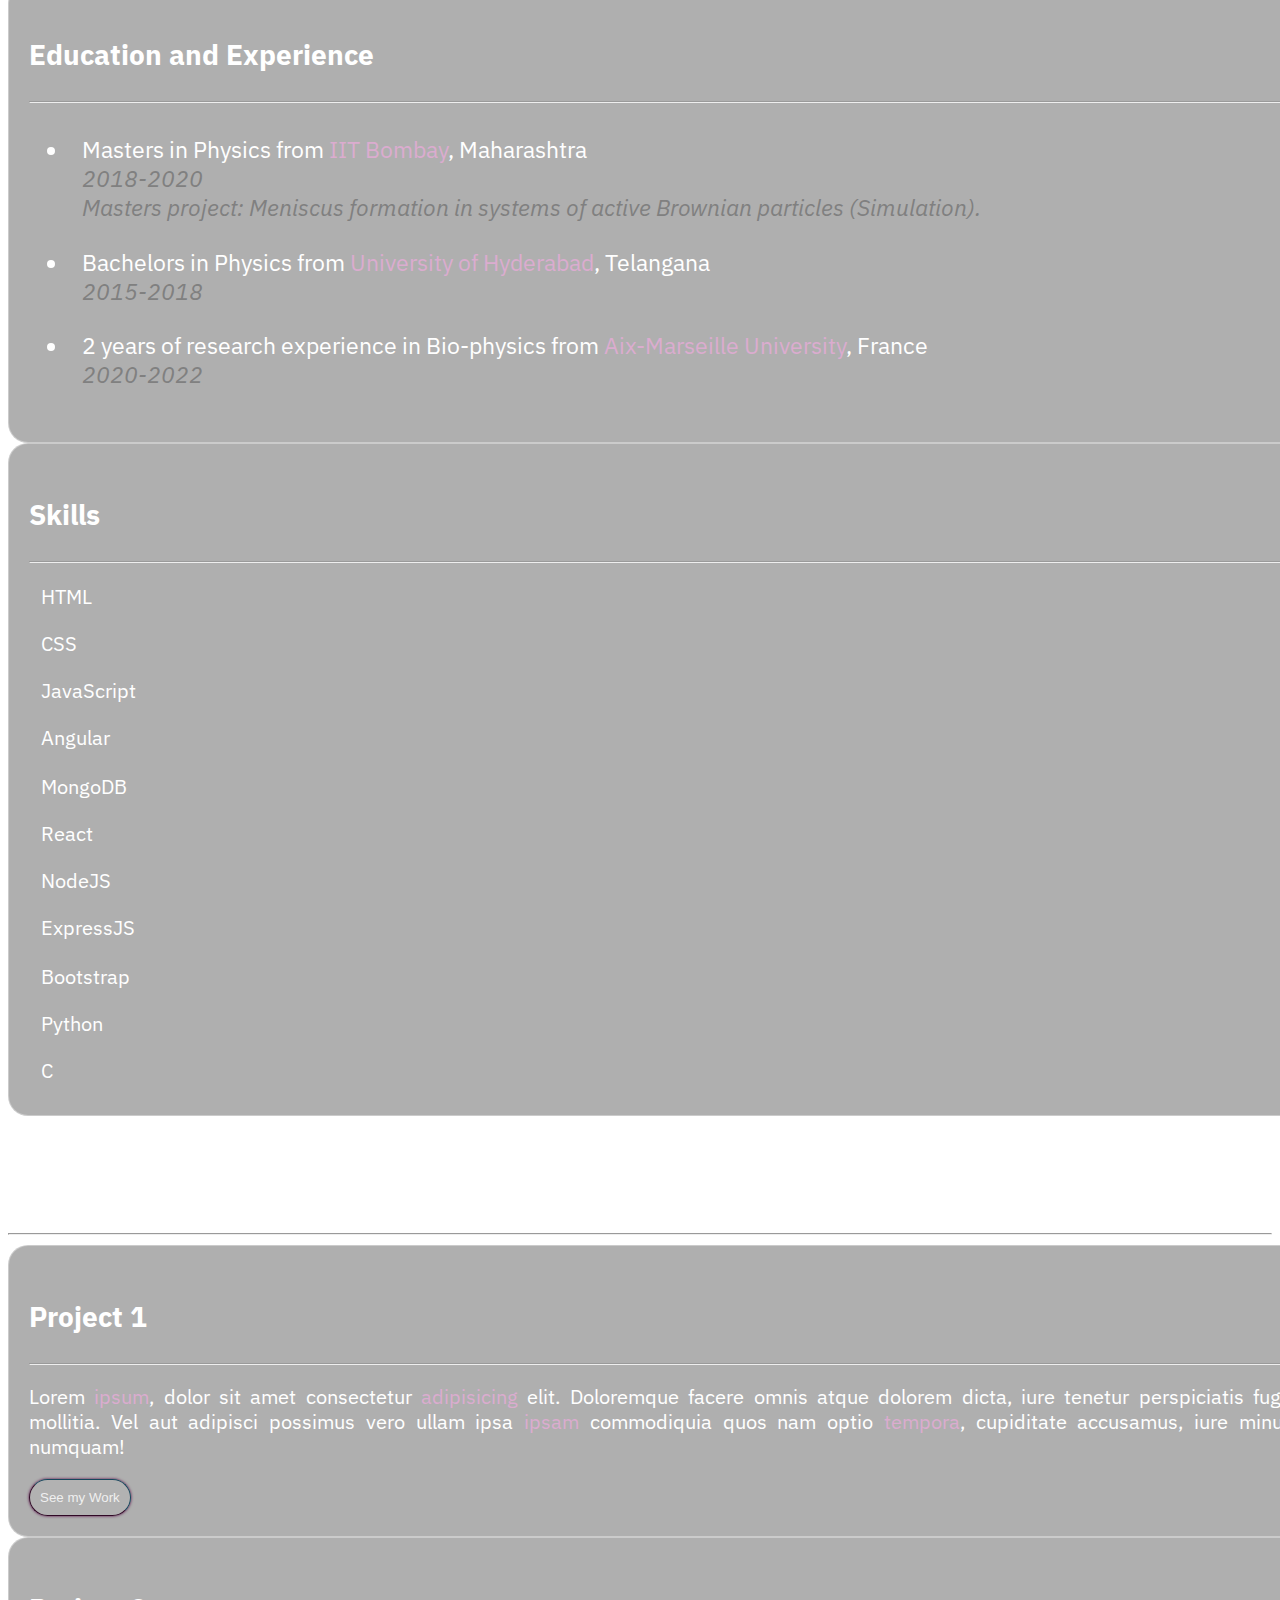
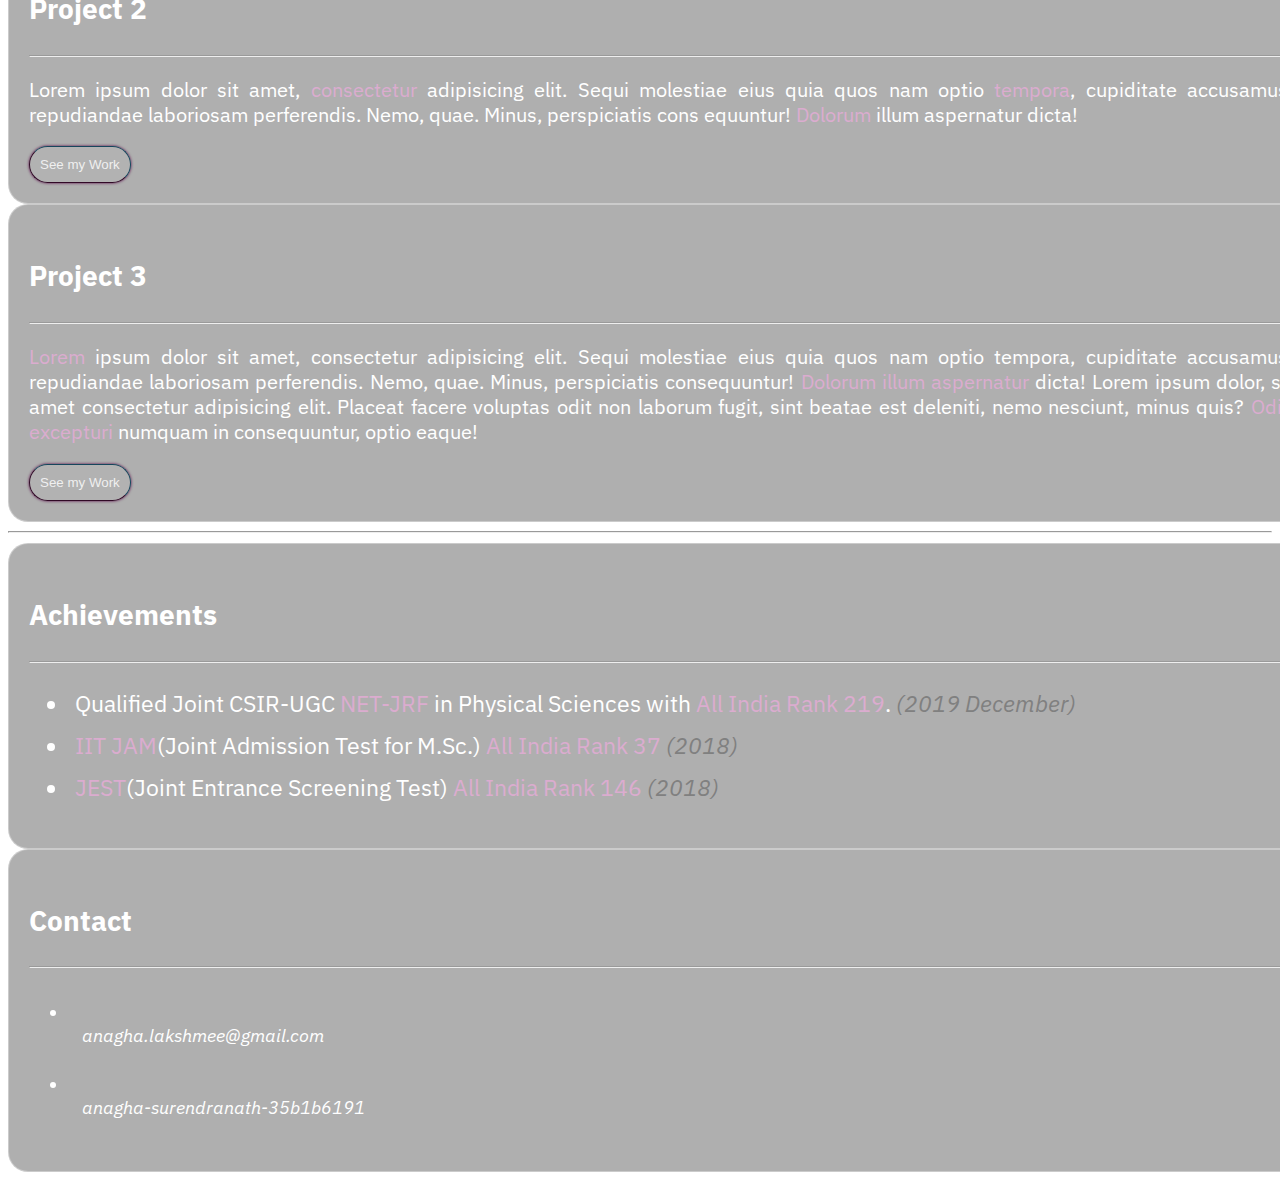
==== commit 2a16de53: "msc project" ====
--- a/index.html
+++ b/index.html
@@ -98,7 +98,6 @@
                         Masters graduate with good problem solving skills.
                         I switched my career path into Web Development, realising the contentment I get from it. I am
                         looking for an opportunity to start my profession in Web Development.
-
                     </p>
                 </div>
 
@@ -110,7 +109,8 @@
                     <ul>
                         <li>
                             Masters in Physics from <span class="pink">IIT Bombay</span>, Maharashtra <br>
-                            <span class="year"> 2018-2020</span> <span class="cgpa d-inline-block mx-5 p-1"> CGPA :
+                            <span class="year"> 2018-2020<br>
+                            Masters project: Meniscus formation in systems of active Brownian particles (Simulation).</span> <span class="cgpa d-inline-block mx-5 p-1"> CGPA :
                                 8.86/10 </span>
                         </li>
                         <li>
@@ -139,7 +139,7 @@
                         <i class="fa-solid fa-laptop-code"></i> Skills
                     </h3>
                     <hr>
-                    <table class="skilltable d-inline-block">
+                    <table class="skilltable d-inline-block align-top">
                         <tr>
                             <td><i class="fa-brands fa-html5"></i> HTML</td>
                         </tr>
@@ -152,7 +152,7 @@
                             <td><i class="fa-brands fa-angular"></i> Angular</td>
                         </tr>
                     </table>
-                    <table class="skilltable d-inline-block">
+                    <table class="skilltable d-inline-block align-top">
                         <tr>
                             <td><i class="fa-solid fa-database"></i> MongoDB</td>
                         </tr>
@@ -166,7 +166,7 @@
                             <td> ExpressJS</td>
                         </tr>
                     </table>
-                    <table class="skilltable d-inline-block">
+                    <table class="skilltable d-inline-block align-top">
                         <tr>
                             <td><i class="fa-brands fa-bootstrap"></i> Bootstrap</td>
                         </tr>
@@ -316,4 +316,4 @@
     </main>
 </body>
 
-</html>+</html>
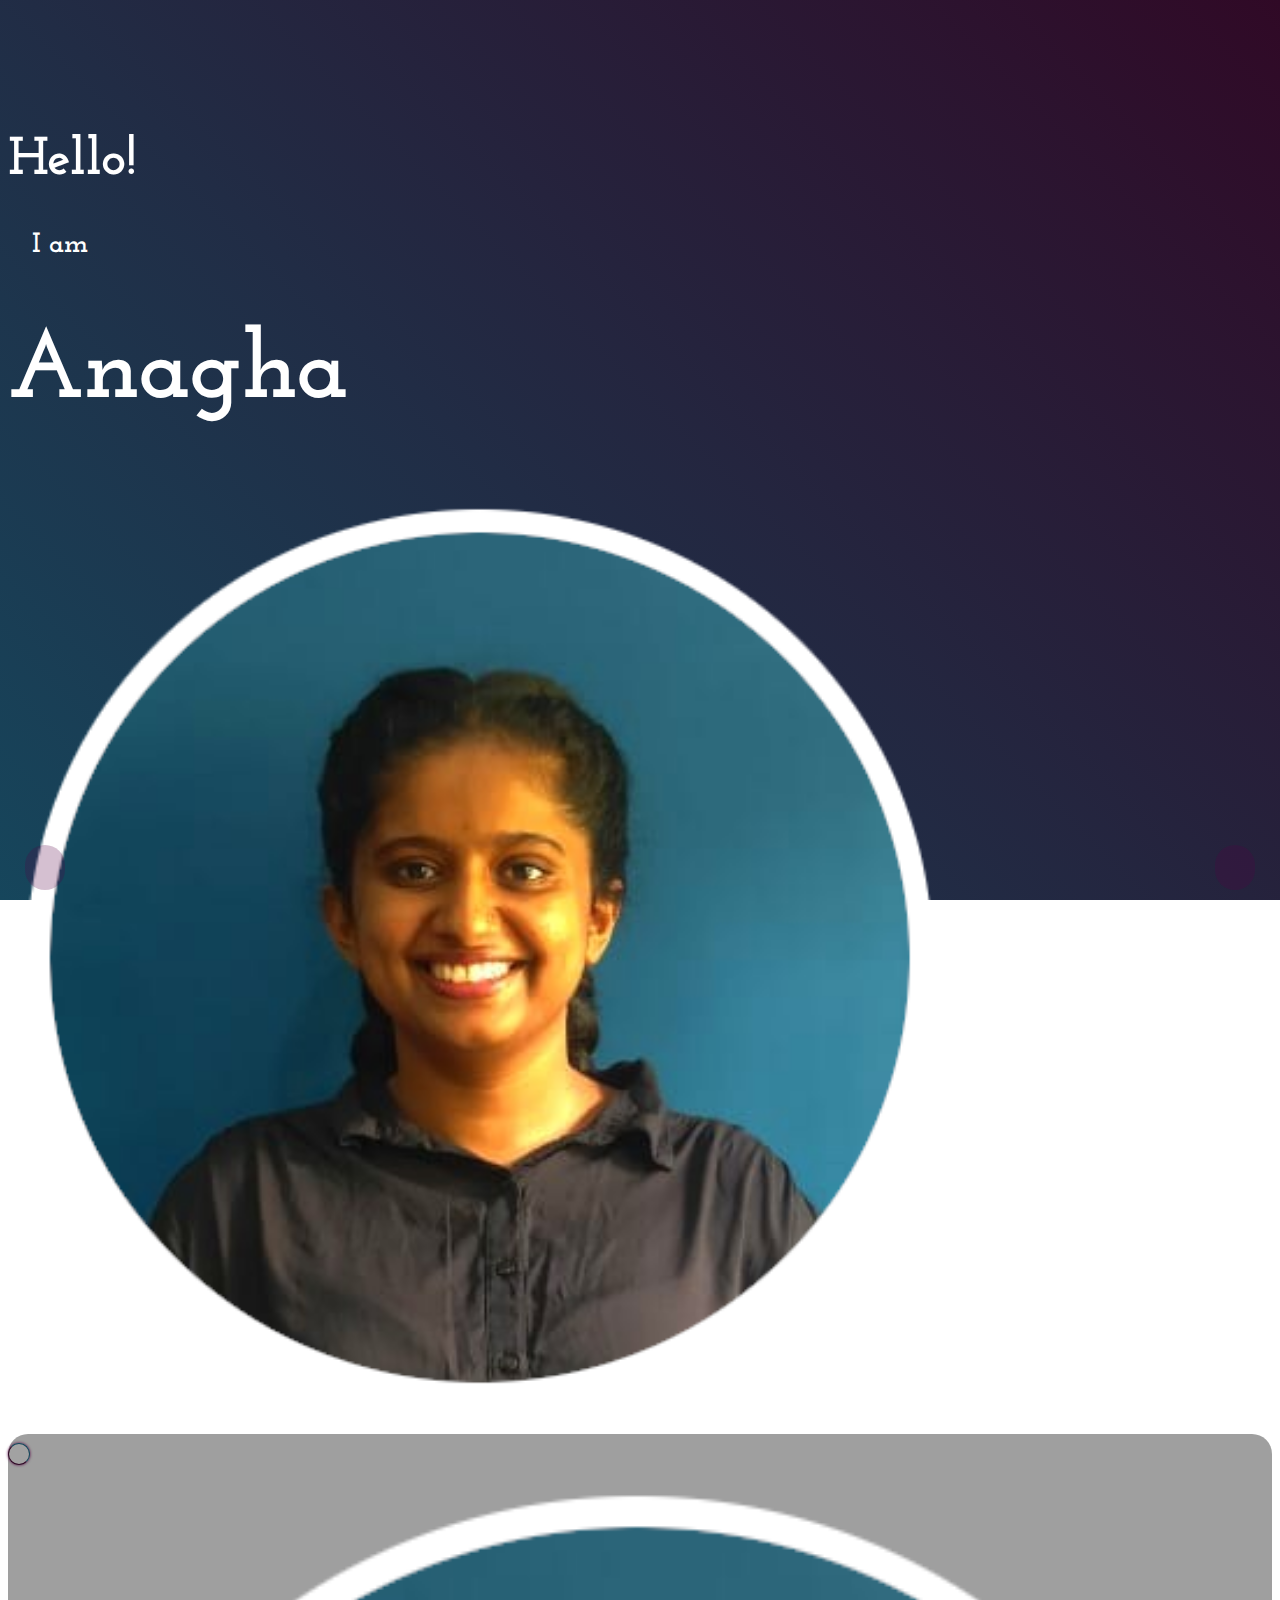
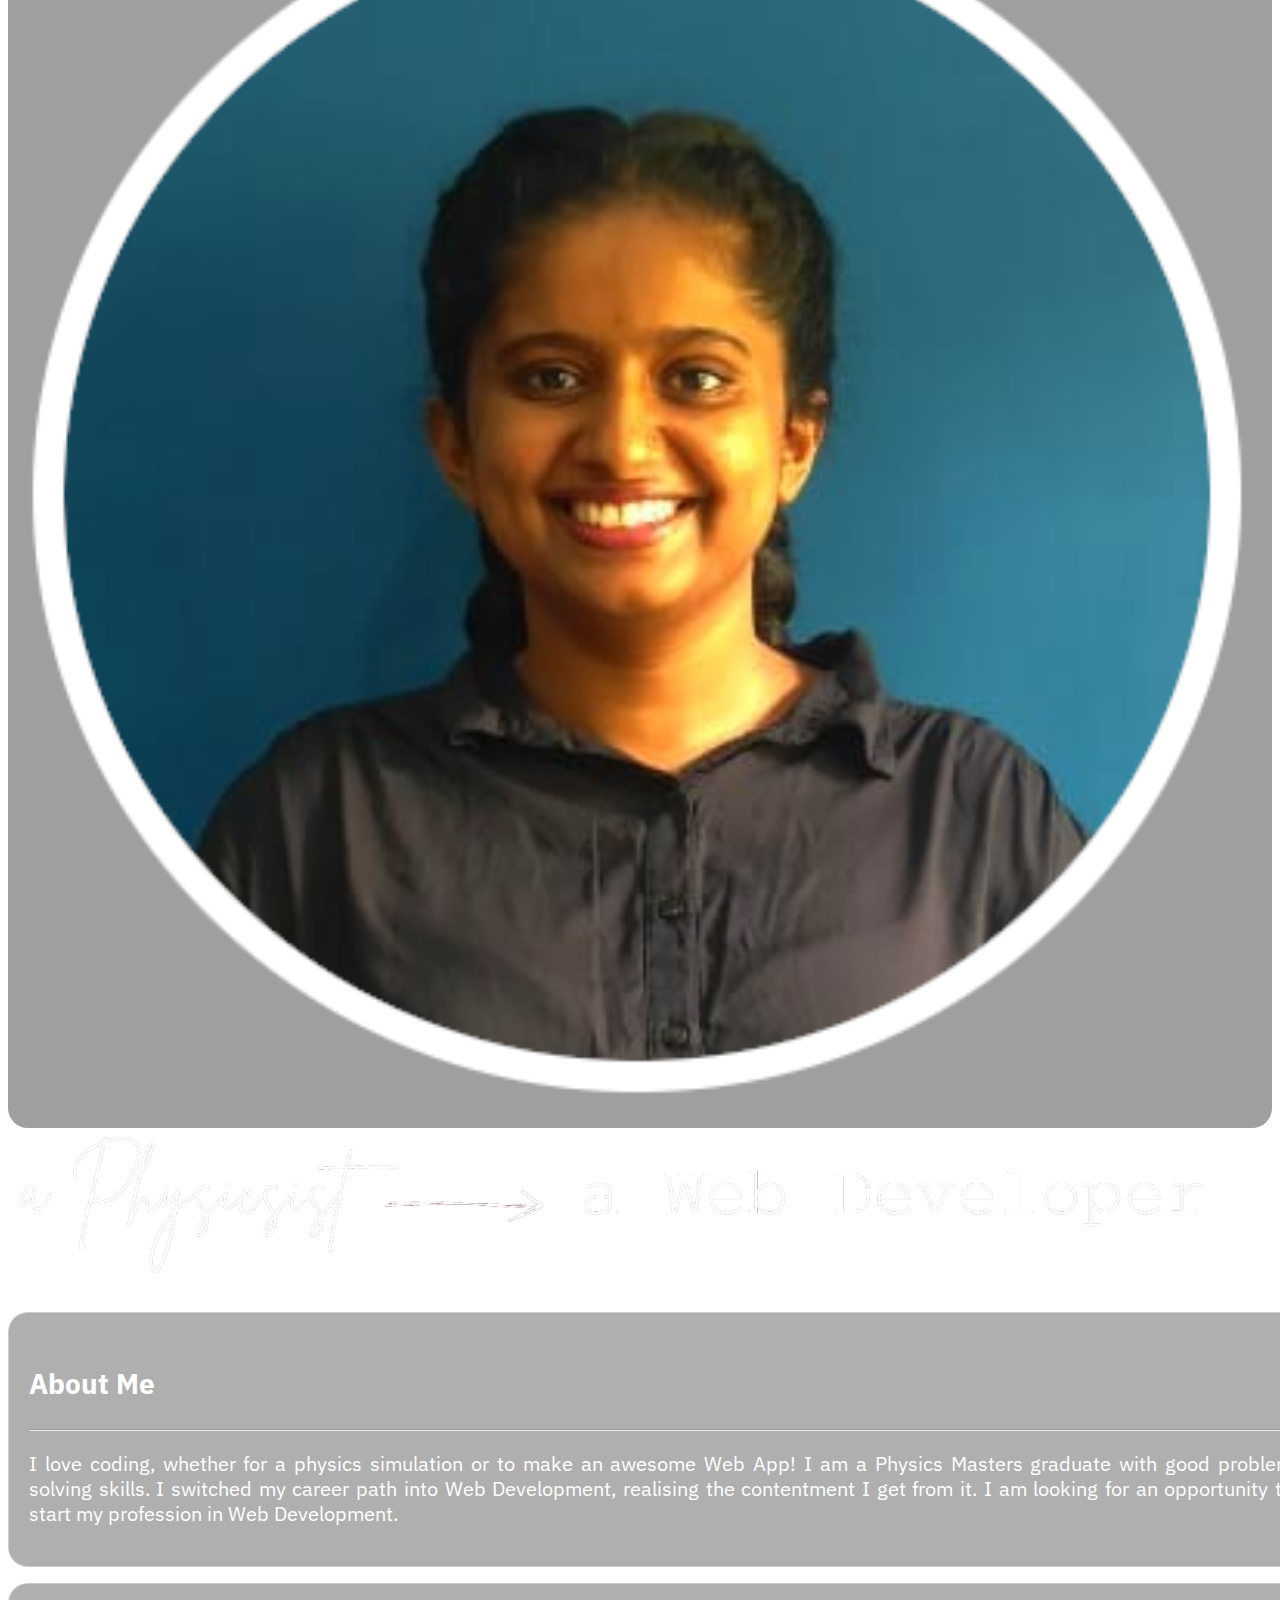
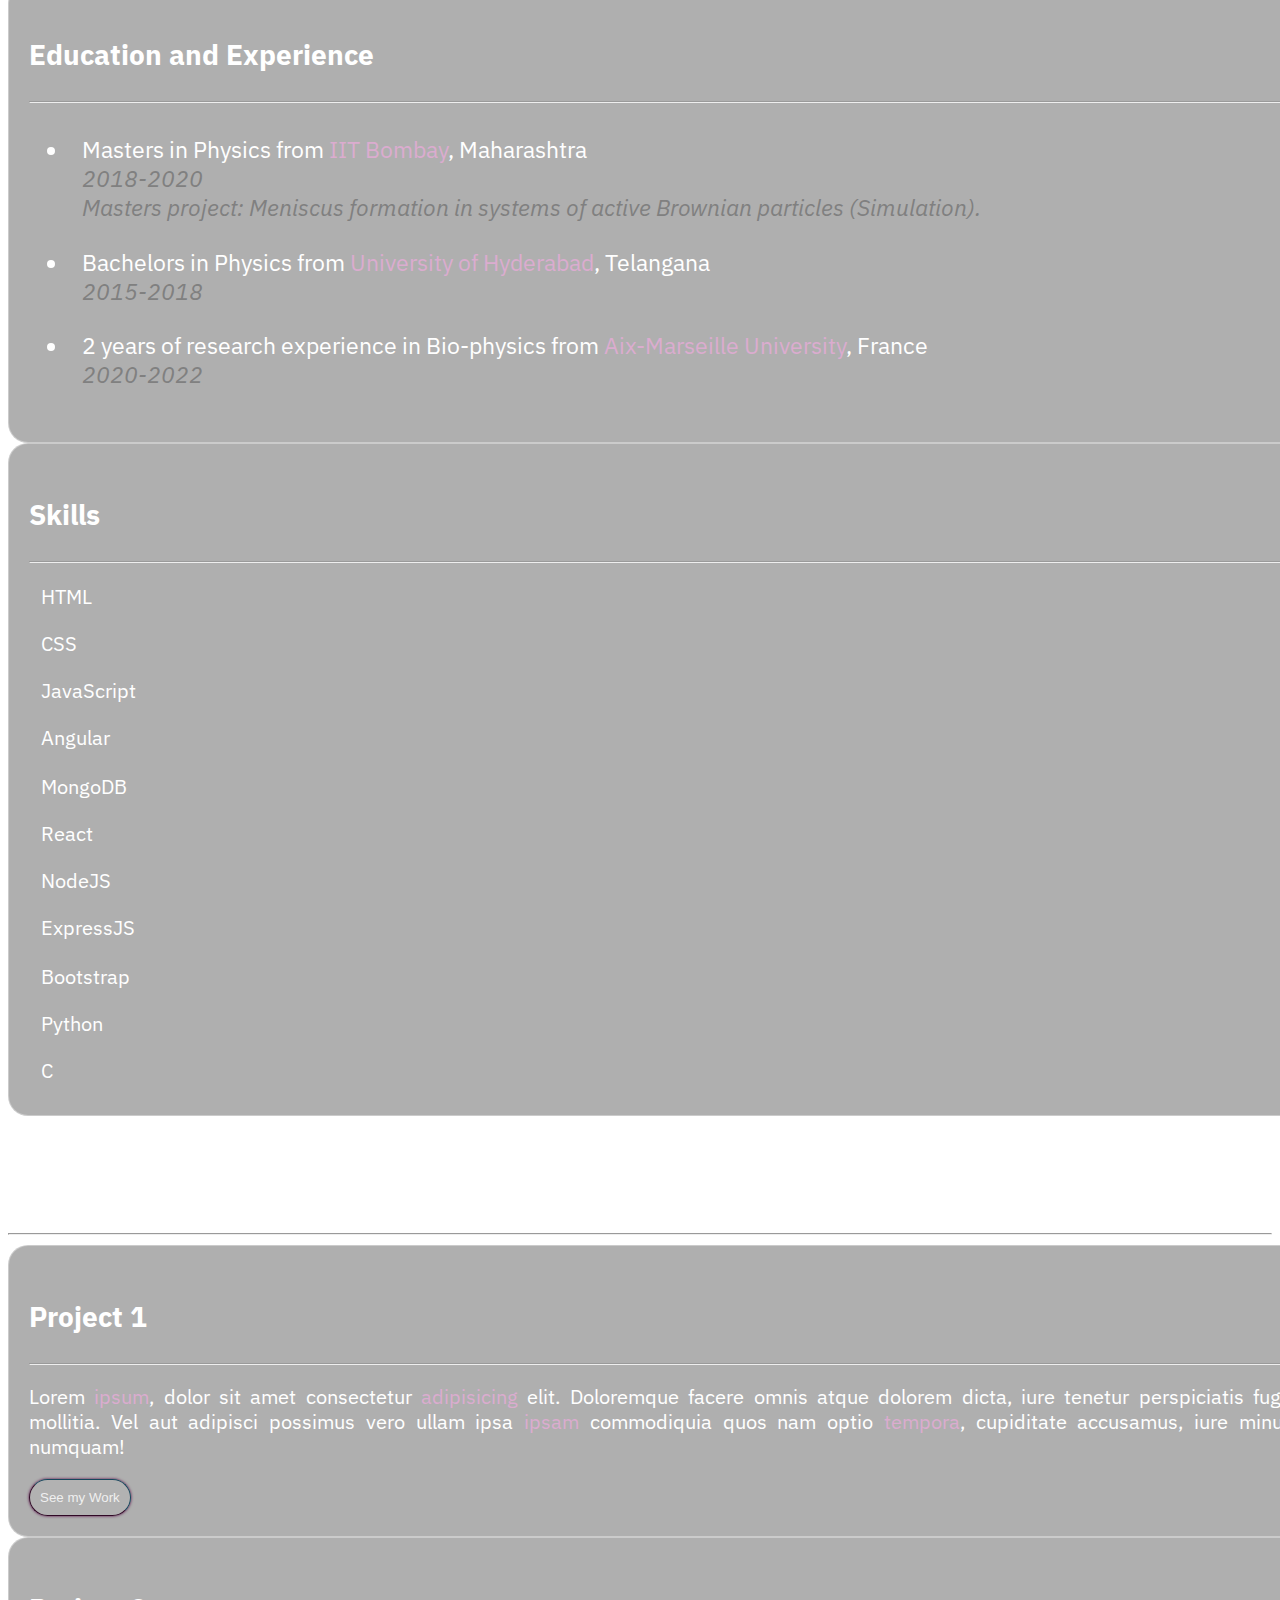
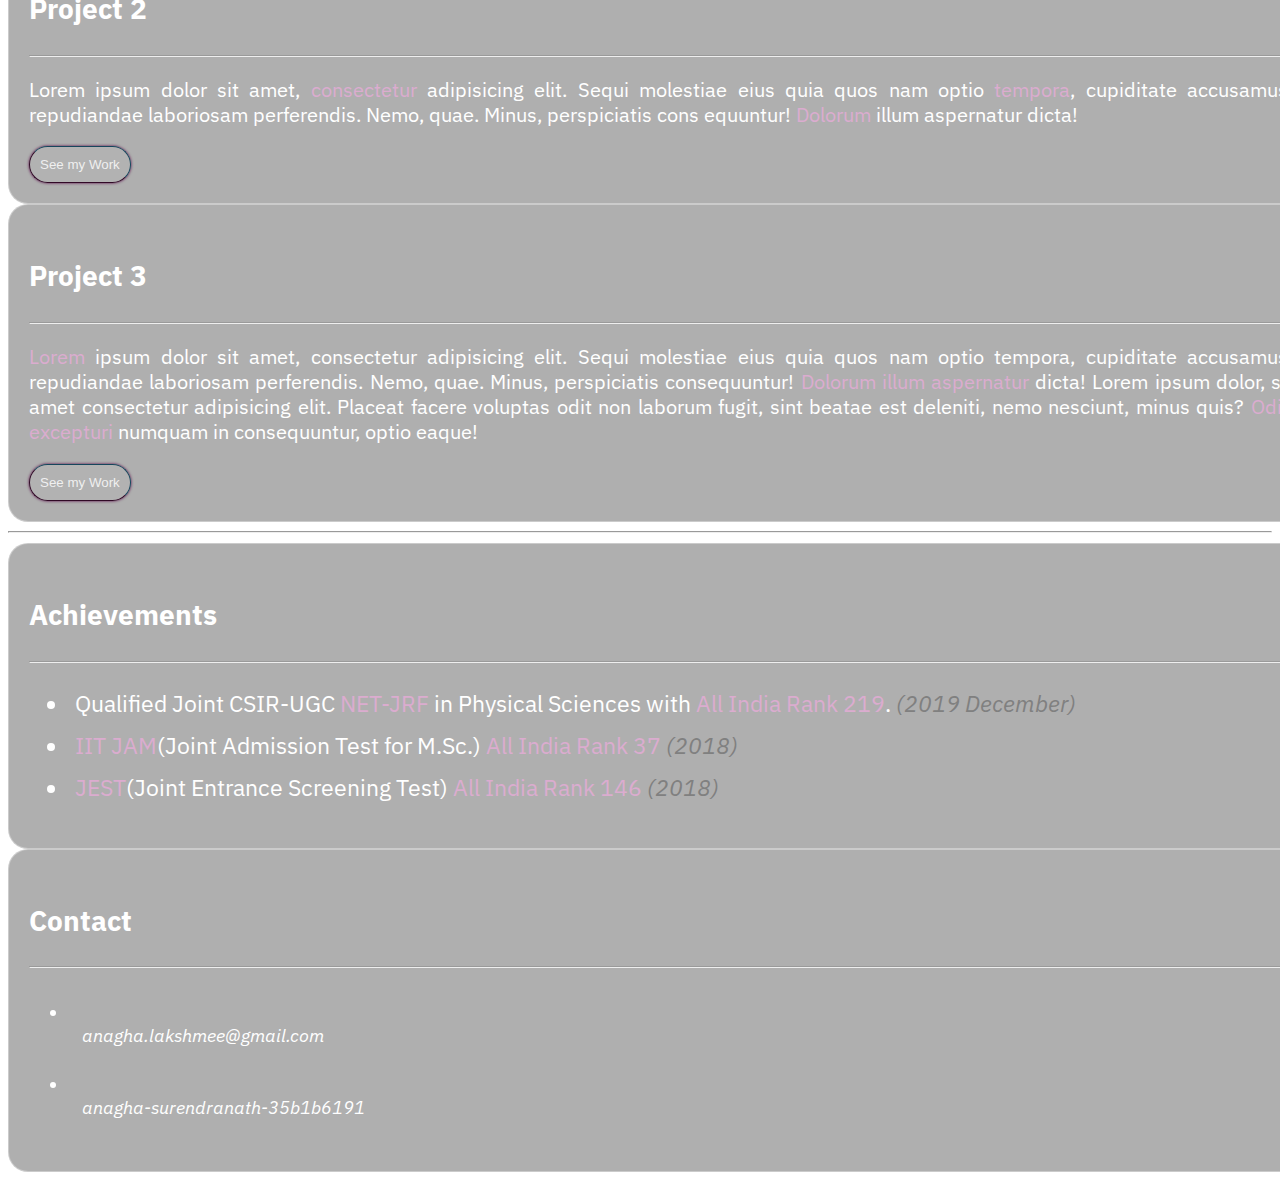
==== commit 6525cda8: "web app" ====
--- a/index.html
+++ b/index.html
@@ -14,7 +14,7 @@
         integrity="sha384-C6RzsynM9kWDrMNeT87bh95OGNyZPhcTNXj1NW7RuBCsyN/o0jlpcV8Qyq46cDfL"
         crossorigin="anonymous"></script>
     <link rel="stylesheet" href="./style.css">
-    <link rel="icon" type="image/x-icon" href="/images/favicon.ico">
+    <link rel="icon" type="image/x-icon" href="./images/favicon.ico">
 
 </head>
 
@@ -94,7 +94,7 @@
                     </h3>
                     <hr>
                     <p>
-                        I love coding, whether for a physics simulation or to make an awesome website! I am a Physics
+                        I love coding, whether for a physics simulation or to make an awesome Web App! I am a Physics
                         Masters graduate with good problem solving skills.
                         I switched my career path into Web Development, realising the contentment I get from it. I am
                         looking for an opportunity to start my profession in Web Development.
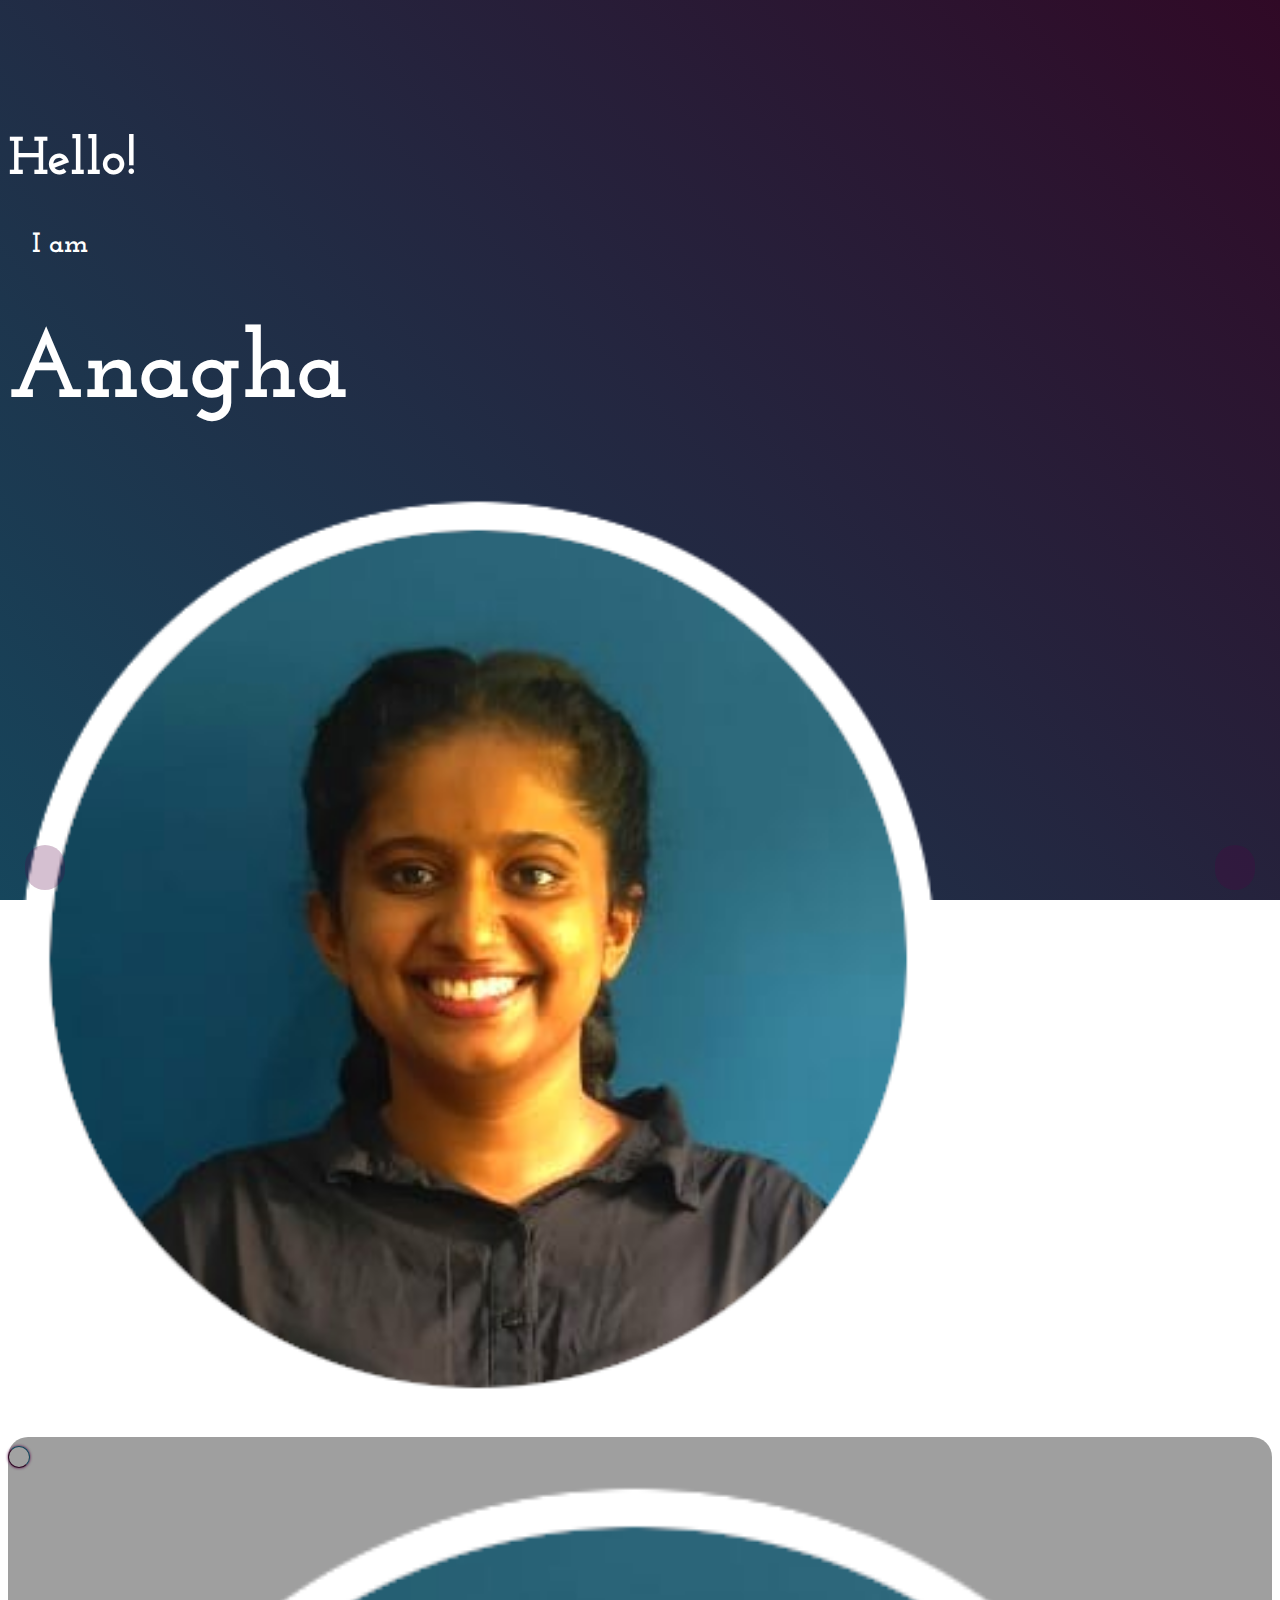
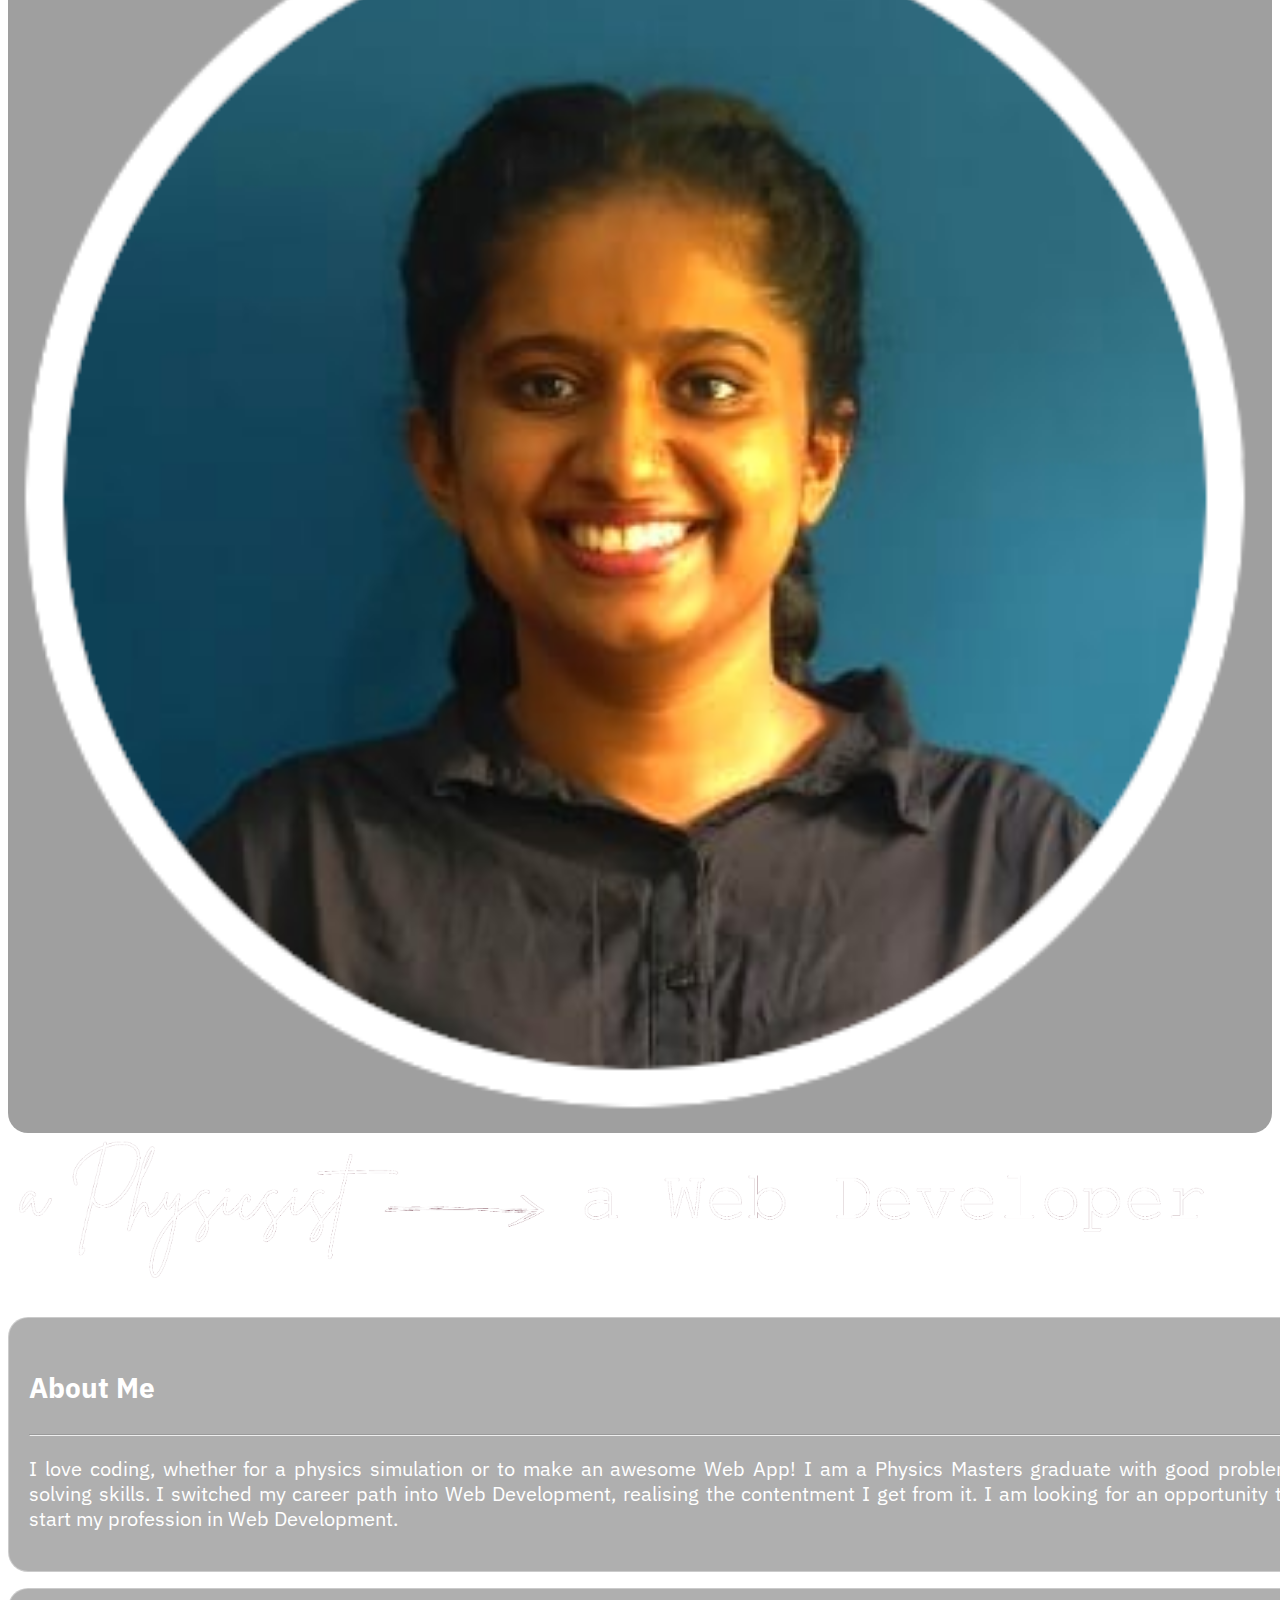
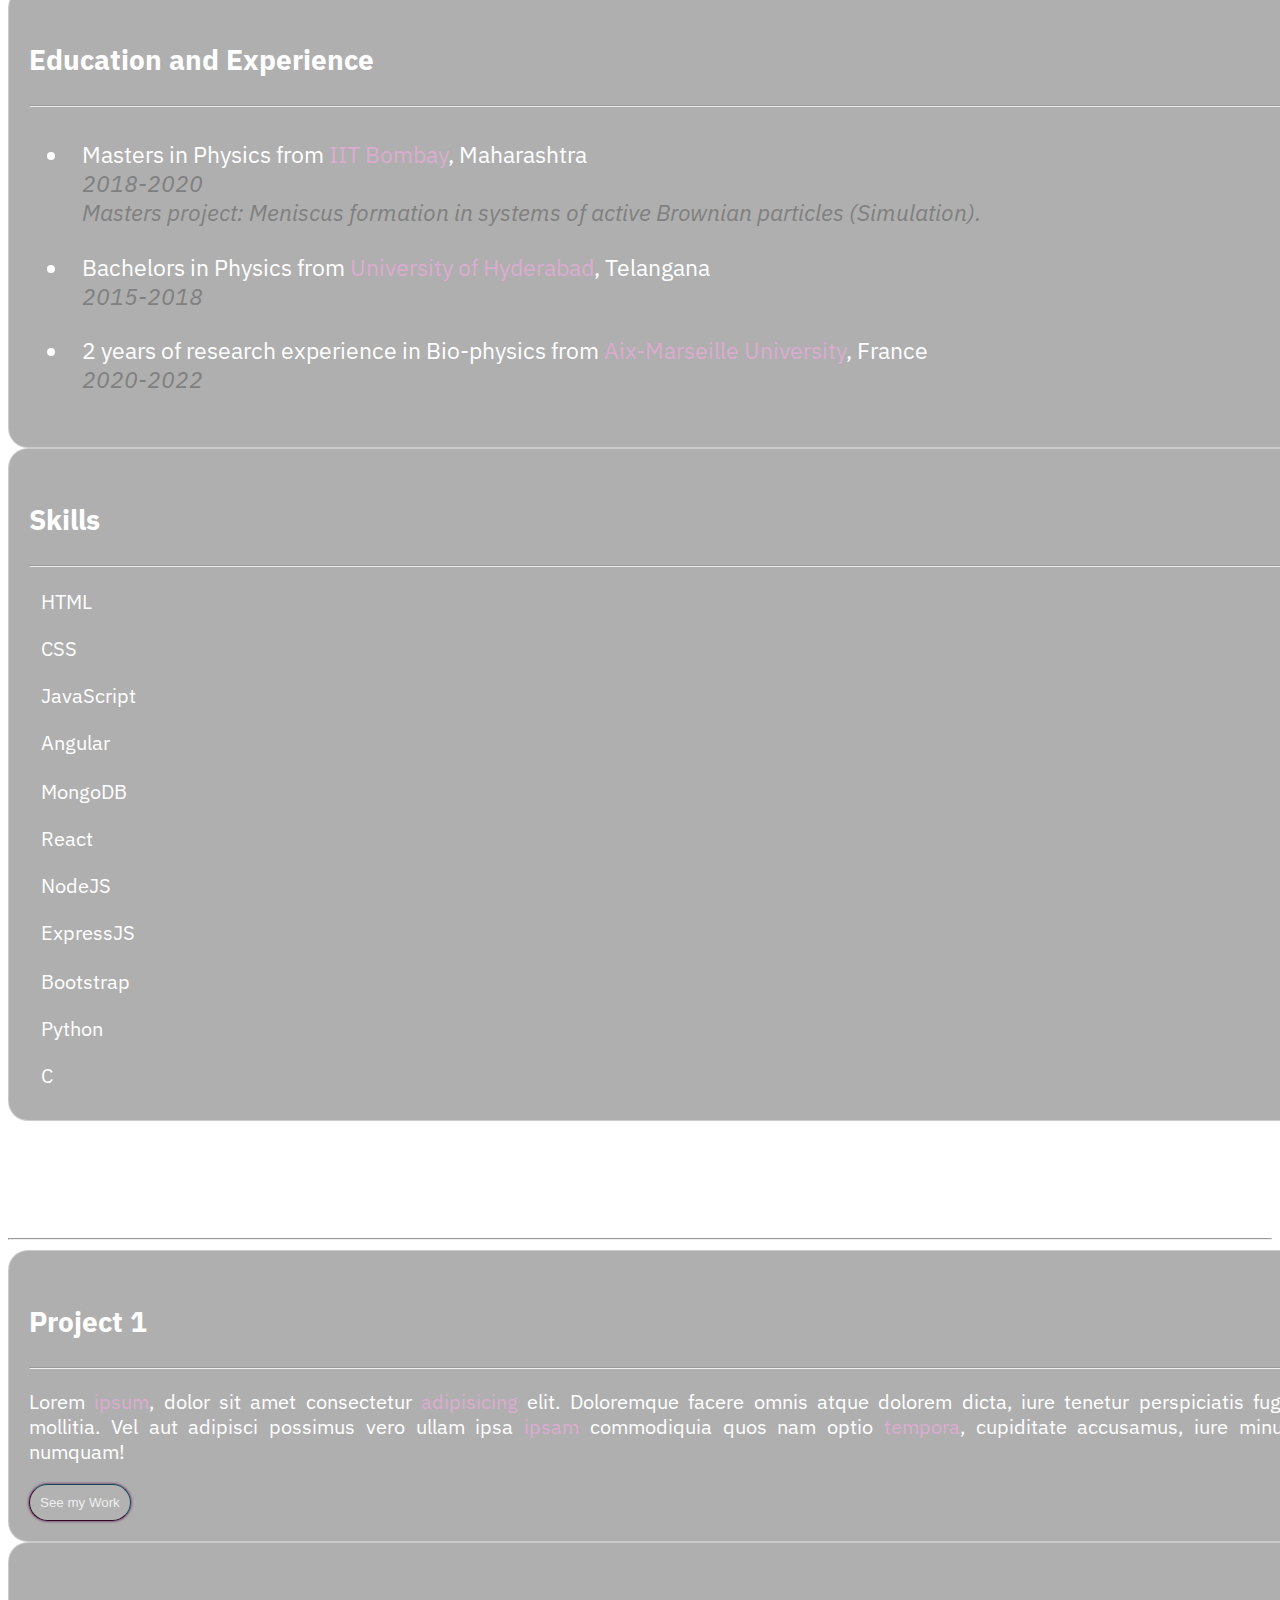
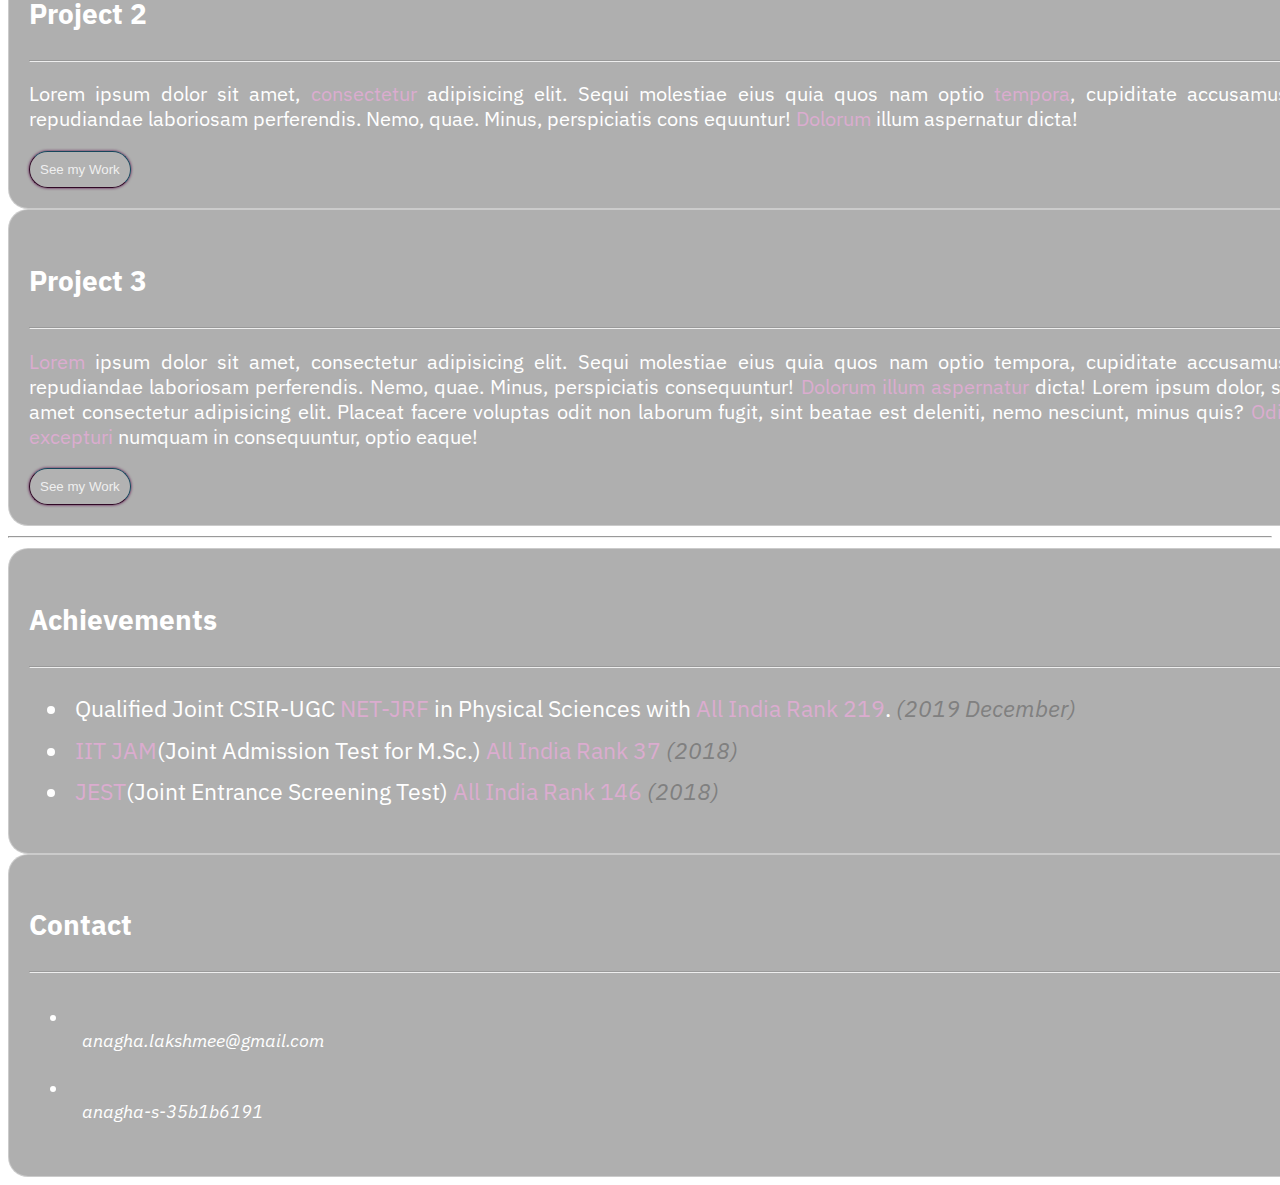
==== commit ebe89834: "linked in edited" ====
--- a/index.html
+++ b/index.html
@@ -298,8 +298,8 @@
                             <a href="mailto:anagha.lakshmee@gmail.com"><i class="fa-solid fa-envelope"></i> <br>
                                 anagha.lakshmee@gmail.com</a>
                         <li>
-                            <a href="https://www.linkedin.com/in/anagha-surendranath-35b1b6191/" traget="_blank"><i
-                                    class="fa-brands fa-linkedin"></i> <br> anagha-surendranath-35b1b6191</a>
+                            <a href="https://www.linkedin.com/in/anagha-s-35b1b6191/" traget="_blank"><i
+                                    class="fa-brands fa-linkedin"></i> <br> anagha-s-35b1b6191</a>
                         </li>
 
                     </ul>
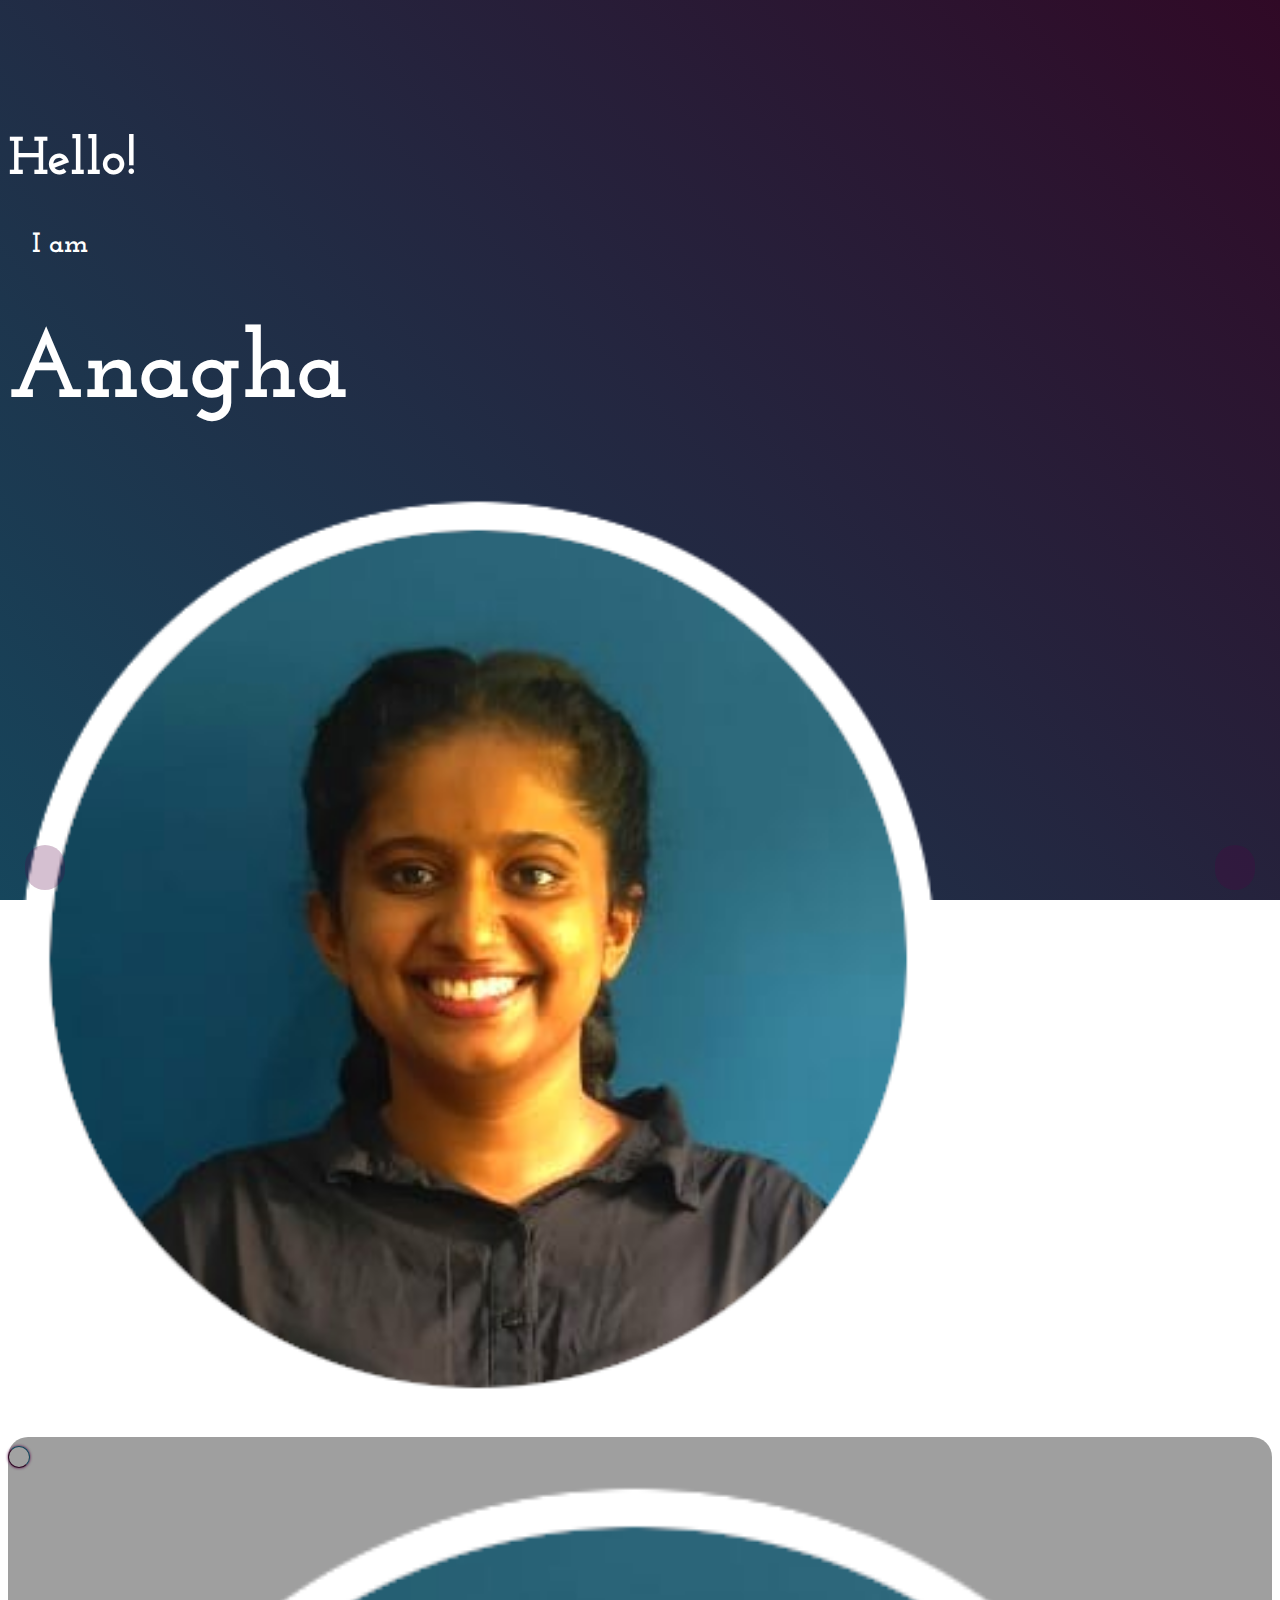
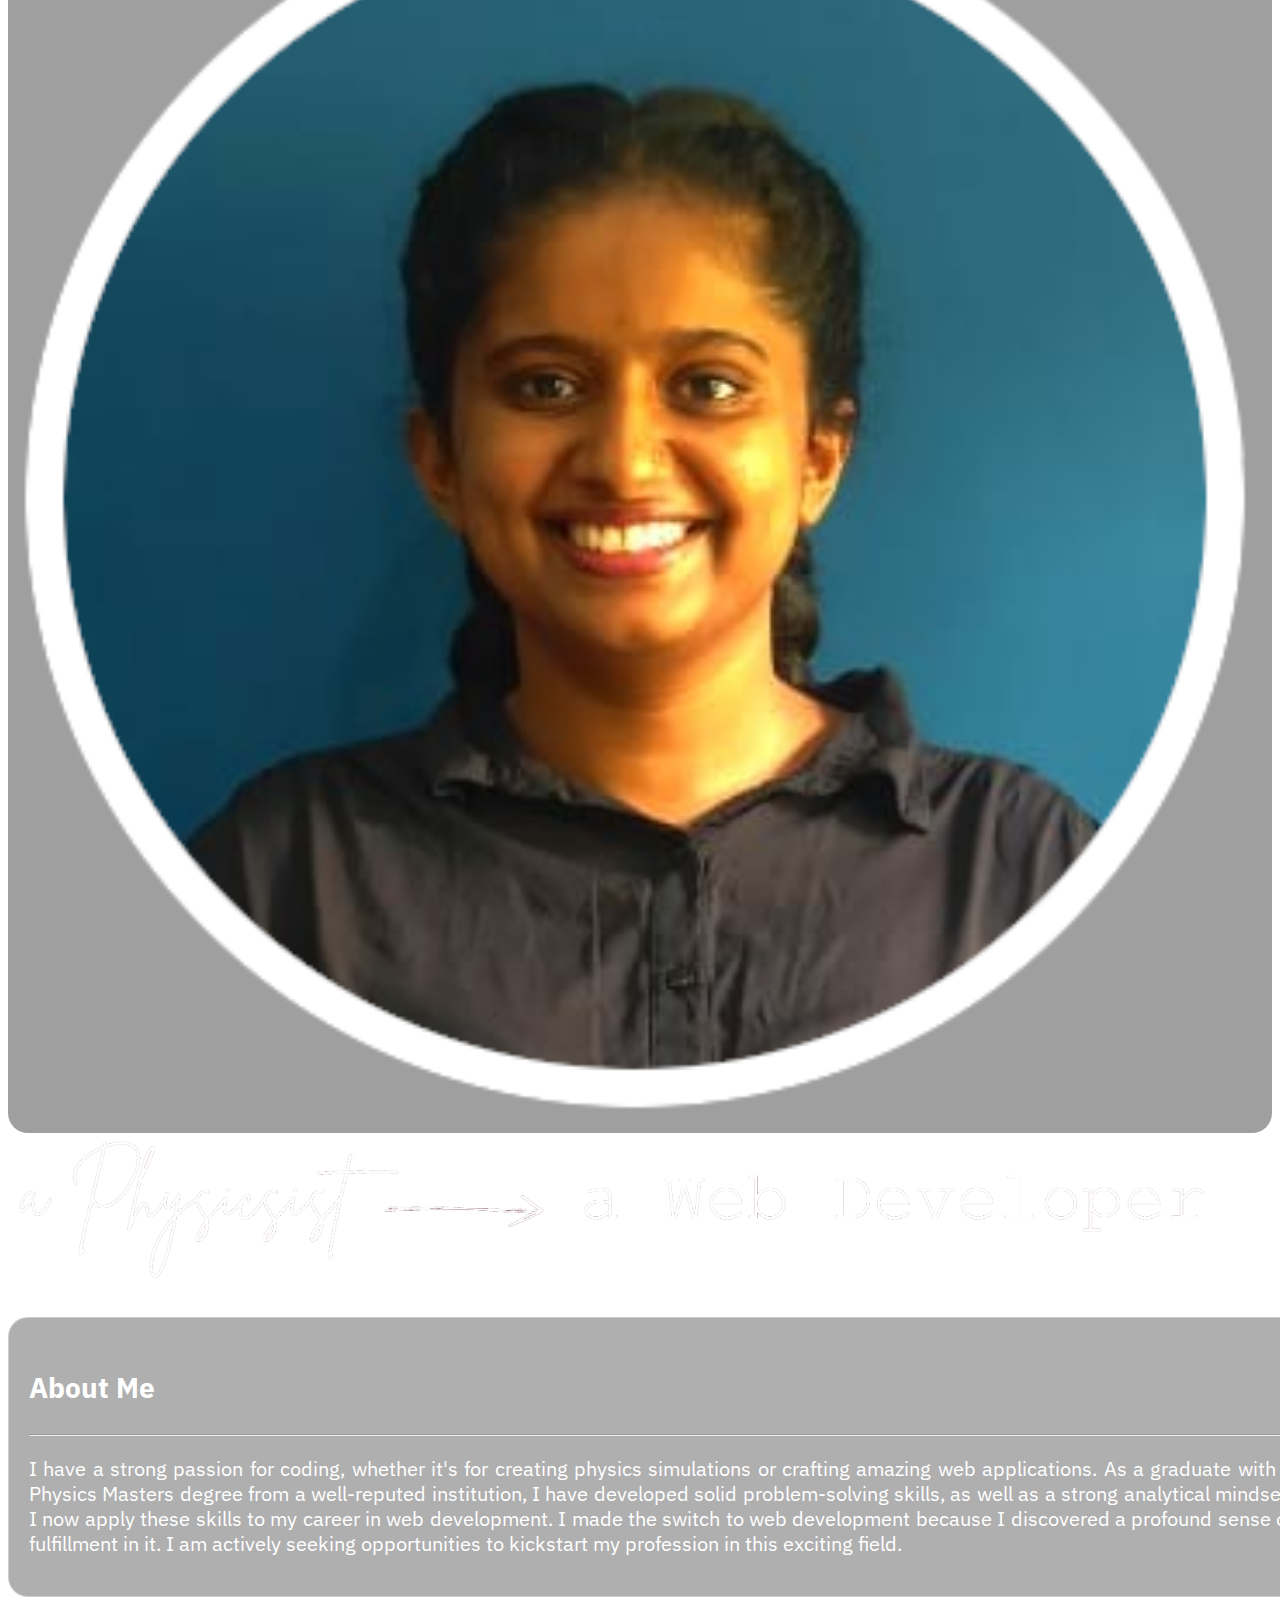
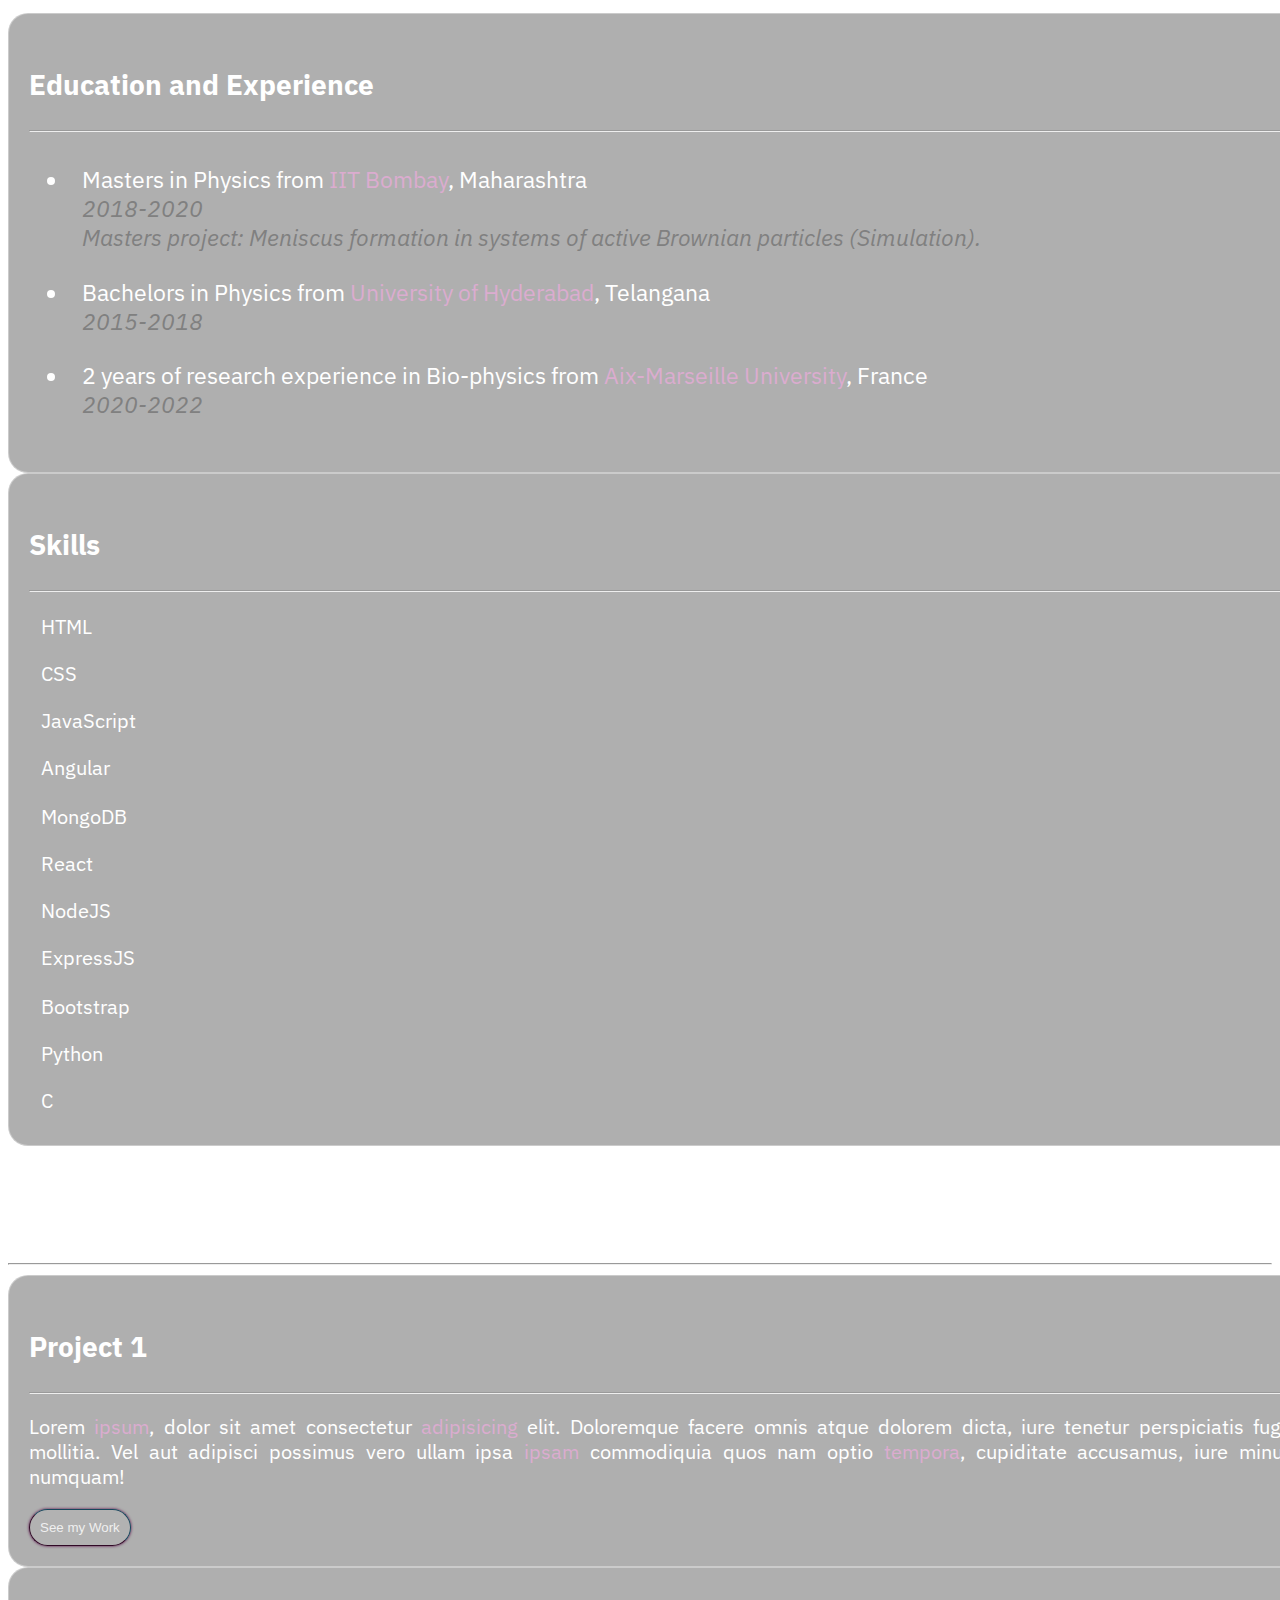
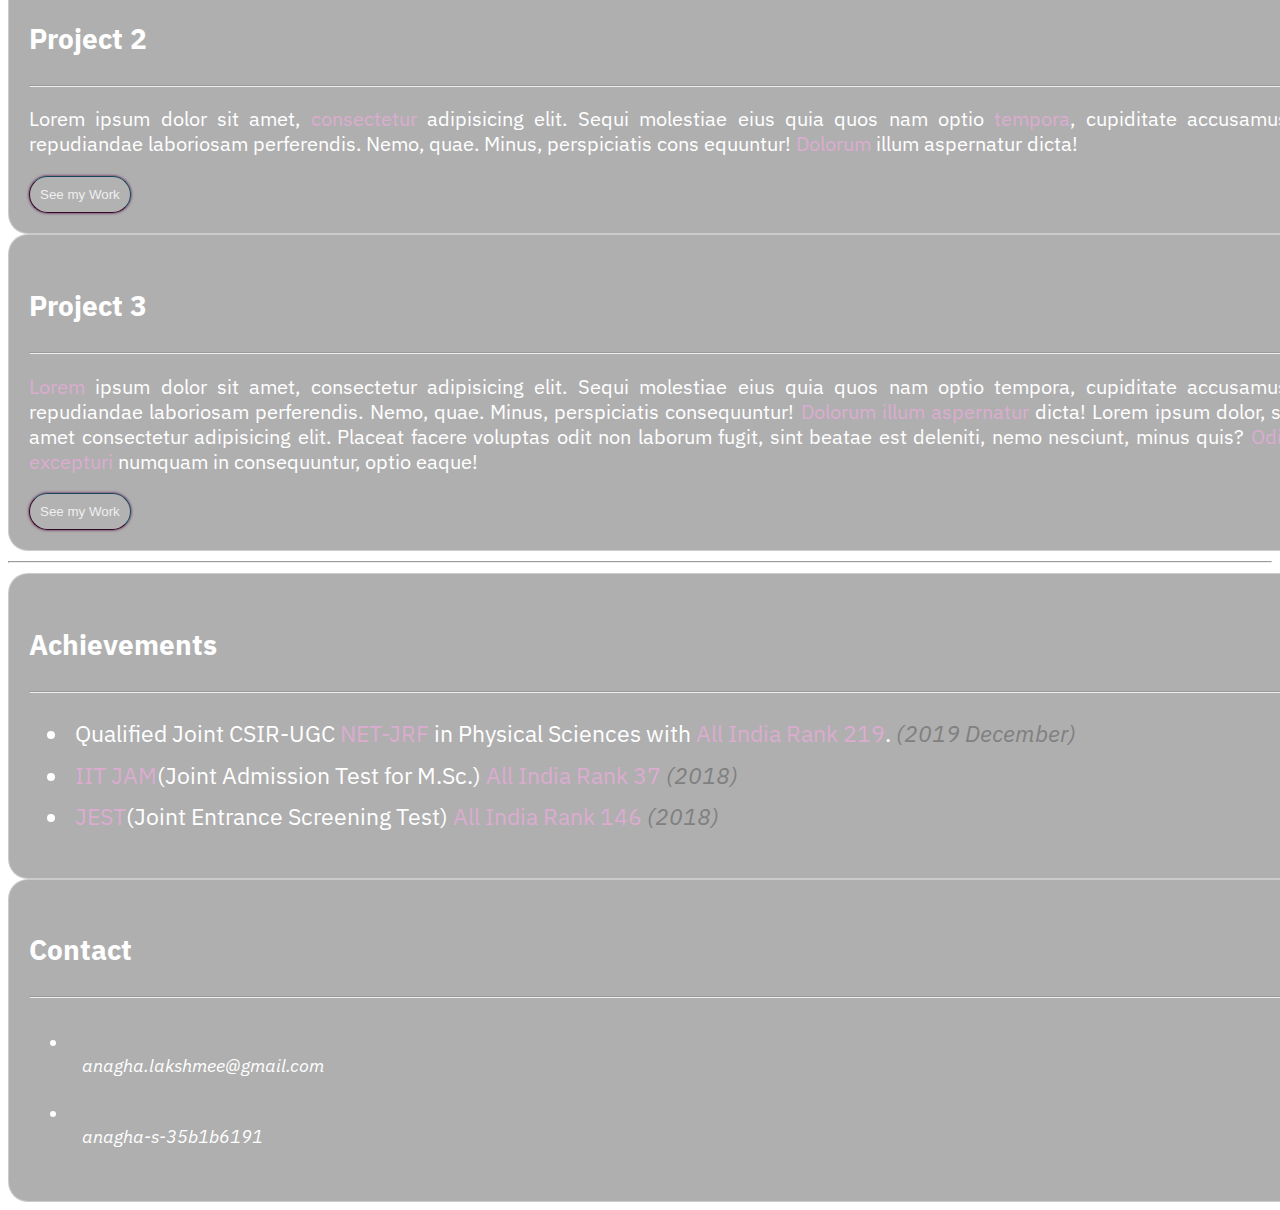
==== commit a303068a: "about me edited" ====
--- a/index.html
+++ b/index.html
@@ -81,7 +81,8 @@
 
             <!---a webdeveloper!--->
             <div class="caption ">
-                <img src="./images/a Web Developer.png" alt="a Physicsist to a Web Developer!" width="95%">
+                <img src="./images/a Web Developer.png" alt="a Physicsist to a Web Developer!" width="95%"
+                    class="captionimage">
                 <img src="./images/curser-2.gif" alt="" style="width:0.3%;vertical-align:top;padding-top:2.5%;">
             </div>
         </div>
@@ -94,10 +95,12 @@
                     </h3>
                     <hr>
                     <p>
-                        I love coding, whether for a physics simulation or to make an awesome Web App! I am a Physics
-                        Masters graduate with good problem solving skills.
-                        I switched my career path into Web Development, realising the contentment I get from it. I am
-                        looking for an opportunity to start my profession in Web Development.
+                        I have a strong passion for coding, whether it's for creating physics simulations or crafting
+                        amazing web applications. As a graduate with a Physics Masters degree from a well-reputed
+                        institution, I have developed solid problem-solving skills, as well as a strong analytical
+                        mindset. I now apply these skills to my career in web development. I made the switch to web
+                        development because I discovered a profound sense of fulfillment in it. I am actively seeking
+                        opportunities to kickstart my profession in this exciting field.
                     </p>
                 </div>
 
@@ -110,7 +113,8 @@
                         <li>
                             Masters in Physics from <span class="pink">IIT Bombay</span>, Maharashtra <br>
                             <span class="year"> 2018-2020<br>
-                            Masters project: Meniscus formation in systems of active Brownian particles (Simulation).</span> <span class="cgpa d-inline-block mx-5 p-1"> CGPA :
+                                Masters project: Meniscus formation in systems of active Brownian particles
+                                (Simulation).</span> <span class="cgpa d-inline-block mx-5 p-1"> CGPA :
                                 8.86/10 </span>
                         </li>
                         <li>
@@ -198,7 +202,7 @@
                         dolorem
                         dicta, iure tenetur perspiciatis fugit mollitia. Vel aut adipisci possimus vero ullam ipsa <span
                             class="pink">ipsam</span> commodiquia quos nam
-                            optio <span class="pink">tempora</span>, cupiditate accusamus,
+                        optio <span class="pink">tempora</span>, cupiditate accusamus,
                         iure
                         minus numquam!
                     </p>
@@ -316,4 +320,4 @@
     </main>
 </body>
 
-</html>
+</html>--- a/style.css
+++ b/style.css
@@ -254,4 +254,3 @@
     }
 
 }
-
